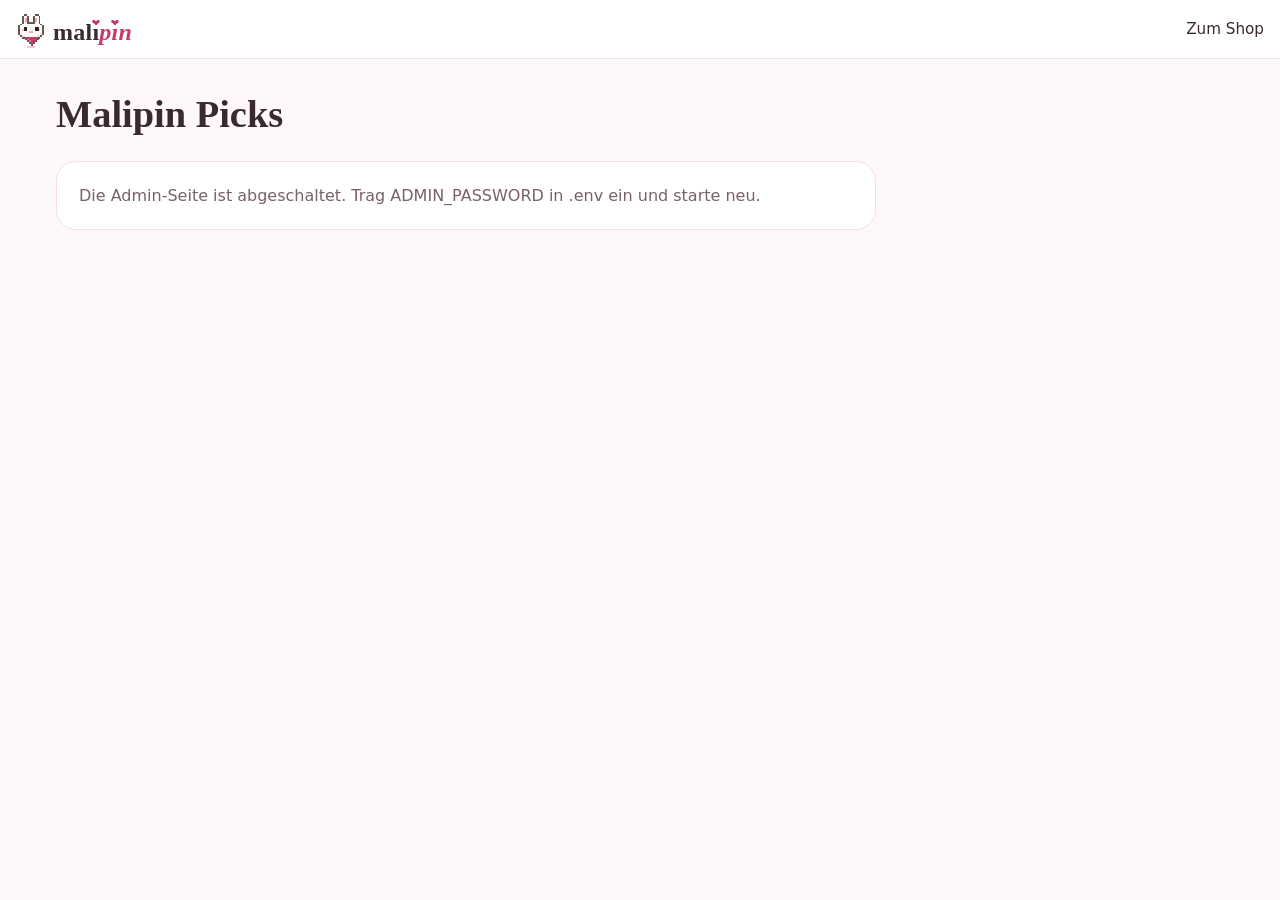
==== frontend/admin.html @ 13fae877 "Malipin Picks: Admin-Seite fuer gepruefte Teile, Abzeichen, Vorrang und Filter im Shop - backend/pic" ====
<!DOCTYPE html>
<html lang="de">
<head>
  <meta charset="UTF-8">
  <meta name="viewport" content="width=device-width, initial-scale=1">
  <link rel="icon" href="/img/favicon.svg" type="image/svg+xml">
  <title>Admin – Malipin Picks</title>
  <meta name="robots" content="noindex, nofollow">
  <link rel="stylesheet" href="style.css">
  <link rel="stylesheet" href="bunny.css">
</head>
<body>
  <header class="site-header">
    <!-- logo --><a href="/" class="logo" aria-label="Malipin – Startseite"><svg class="logo-pin" viewBox="0 0 16 18" shape-rendering="crispEdges" aria-hidden="true"><g class="logo-ears"><rect x="4" y="0" width="2" height="1" fill="#6b5656"/><rect x="10" y="0" width="2" height="1" fill="#6b5656"/><rect x="3" y="1" width="1" height="1" fill="#6b5656"/><rect x="4" y="1" width="2" height="1" fill="#fffaf6"/><rect x="6" y="1" width="1" height="1" fill="#6b5656"/><rect x="9" y="1" width="1" height="1" fill="#6b5656"/><rect x="10" y="1" width="2" height="1" fill="#fffaf6"/><rect x="12" y="1" width="1" height="1" fill="#6b5656"/><rect x="3" y="2" width="1" height="1" fill="#6b5656"/><rect x="4" y="2" width="1" height="1" fill="#fffaf6"/><rect x="5" y="2" width="1" height="1" fill="#f6a5b9"/><rect x="6" y="2" width="1" height="1" fill="#6b5656"/><rect x="9" y="2" width="1" height="1" fill="#6b5656"/><rect x="10" y="2" width="1" height="1" fill="#f6a5b9"/><rect x="11" y="2" width="1" height="1" fill="#fffaf6"/><rect x="12" y="2" width="1" height="1" fill="#6b5656"/><rect x="3" y="3" width="1" height="1" fill="#6b5656"/><rect x="4" y="3" width="1" height="1" fill="#fffaf6"/><rect x="5" y="3" width="1" height="1" fill="#f6a5b9"/><rect x="6" y="3" width="1" height="1" fill="#6b5656"/><rect x="9" y="3" width="1" height="1" fill="#6b5656"/><rect x="10" y="3" width="1" height="1" fill="#f6a5b9"/><rect x="11" y="3" width="1" height="1" fill="#fffaf6"/><rect x="12" y="3" width="1" height="1" fill="#6b5656"/><rect x="3" y="4" width="1" height="1" fill="#6b5656"/><rect x="4" y="4" width="2" height="1" fill="#fffaf6"/><rect x="6" y="4" width="4" height="1" fill="#6b5656"/><rect x="10" y="4" width="2" height="1" fill="#fffaf6"/><rect x="12" y="4" width="1" height="1" fill="#6b5656"/></g><g><rect x="2" y="5" width="1" height="1" fill="#6b5656"/><rect x="3" y="5" width="10" height="1" fill="#fffaf6"/><rect x="13" y="5" width="1" height="1" fill="#6b5656"/><rect x="1" y="6" width="1" height="1" fill="#6b5656"/><rect x="2" y="6" width="12" height="1" fill="#fffaf6"/><rect x="14" y="6" width="1" height="1" fill="#6b5656"/><rect x="1" y="7" width="1" height="1" fill="#6b5656"/><rect x="2" y="7" width="2" height="1" fill="#fffaf6"/><rect x="6" y="7" width="4" height="1" fill="#fffaf6"/><rect x="12" y="7" width="2" height="1" fill="#fffaf6"/><rect x="14" y="7" width="1" height="1" fill="#6b5656"/><rect x="1" y="8" width="1" height="1" fill="#6b5656"/><rect x="2" y="8" width="1" height="1" fill="#fffaf6"/><rect x="3" y="8" width="1" height="1" fill="#ffc7d1"/><rect x="6" y="8" width="4" height="1" fill="#fffaf6"/><rect x="12" y="8" width="1" height="1" fill="#ffc7d1"/><rect x="13" y="8" width="1" height="1" fill="#fffaf6"/><rect x="14" y="8" width="1" height="1" fill="#6b5656"/><rect x="1" y="9" width="1" height="1" fill="#6b5656"/><rect x="2" y="9" width="5" height="1" fill="#fffaf6"/><rect x="7" y="9" width="2" height="1" fill="#f6a5b9"/><rect x="9" y="9" width="5" height="1" fill="#fffaf6"/><rect x="14" y="9" width="1" height="1" fill="#6b5656"/><rect x="1" y="10" width="1" height="1" fill="#6b5656"/><rect x="2" y="10" width="1" height="1" fill="#f1e1da"/><rect x="3" y="10" width="10" height="1" fill="#fffaf6"/><rect x="13" y="10" width="1" height="1" fill="#f1e1da"/><rect x="14" y="10" width="1" height="1" fill="#6b5656"/><rect x="2" y="11" width="1" height="1" fill="#6b5656"/><rect x="3" y="11" width="2" height="1" fill="#f1e1da"/><rect x="5" y="11" width="6" height="1" fill="#fffaf6"/><rect x="11" y="11" width="2" height="1" fill="#f1e1da"/><rect x="13" y="11" width="1" height="1" fill="#6b5656"/><rect x="3" y="12" width="2" height="1" fill="#6b5656"/><rect x="5" y="12" width="6" height="1" fill="#c93a69"/><rect x="11" y="12" width="2" height="1" fill="#6b5656"/><rect x="5" y="13" width="1" height="1" fill="#6b5656"/><rect x="6" y="13" width="1" height="1" fill="#e8789a"/><rect x="7" y="13" width="4" height="1" fill="#c93a69"/><rect x="11" y="13" width="1" height="1" fill="#6b5656"/><rect x="6" y="14" width="1" height="1" fill="#6b5656"/><rect x="7" y="14" width="1" height="1" fill="#e8789a"/><rect x="8" y="14" width="2" height="1" fill="#c93a69"/><rect x="10" y="14" width="1" height="1" fill="#6b5656"/><rect x="7" y="15" width="1" height="1" fill="#6b5656"/><rect x="8" y="15" width="1" height="1" fill="#c93a69"/><rect x="9" y="15" width="1" height="1" fill="#6b5656"/><rect x="8" y="16" width="1" height="1" fill="#6b5656"/><rect x="6" y="17" width="4" height="1" fill="#f3c6d3"/></g><g class="logo-eyes"><rect x="4" y="7" width="2" height="1" fill="#2d2326"/><rect x="10" y="7" width="2" height="1" fill="#2d2326"/><rect x="4" y="8" width="2" height="1" fill="#2d2326"/><rect x="10" y="8" width="2" height="1" fill="#2d2326"/></g></svg><span class="logo-word"><span class="logo-mali">mal<span class="logo-i">ı<svg class="logo-heart" viewBox="0 0 5 4" shape-rendering="crispEdges" aria-hidden="true"><rect x="0" y="0" width="2" height="1"/><rect x="3" y="0" width="2" height="1"/><rect x="0" y="1" width="5" height="1"/><rect x="1" y="2" width="3" height="1"/><rect x="2" y="3" width="1" height="1"/></svg></span></span><span class="logo-pinword">p<span class="logo-i">ı<svg class="logo-heart" viewBox="0 0 5 4" shape-rendering="crispEdges" aria-hidden="true"><rect x="0" y="0" width="2" height="1"/><rect x="3" y="0" width="2" height="1"/><rect x="0" y="1" width="5" height="1"/><rect x="1" y="2" width="3" height="1"/><rect x="2" y="3" width="1" height="1"/></svg></span>n</span></span></a><!-- /logo -->
    <nav class="header-nav">
      <a href="/shop.html" class="header-link">Zum Shop</a>
      <button id="admin-logout" class="button secondary small" hidden>Abmelden</button>
    </nav>
  </header>

  <main class="admin">
    <h1 class="page-title">Malipin Picks</h1>

    <!-- Anmelden -->
    <form id="login-form" class="admin-card" hidden>
      <label for="password">Admin-Passwort</label>
      <input id="password" type="password" autocomplete="current-password" required>
      <button class="button" type="submit">Anmelden</button>
      <p id="login-message" class="admin-message" aria-live="polite"></p>
    </form>

    <div id="admin-panel" hidden>
      <!-- Eintragen / Bearbeiten -->
      <form id="pick-form" class="admin-card">
        <h2 id="form-title">Neuen Pick eintragen</h2>
        <div class="admin-grid">
          <label>Name des Teils<input name="name" required maxlength="120" placeholder="z.B. Leinenhemd Oversized Beige"></label>
          <label>Verkäufer / Shop<input name="seller" required maxlength="80" placeholder="z.B. LinenStudio"></label>
          <label>Preis in €<input name="price" type="number" step="0.01" min="0" required></label>
          <label>Welt
            <select name="department">
              <option value="mode">Mode</option>
              <option value="wohnen">Wohnen &amp; Deko</option>
            </select>
          </label>
          <label>Kategorie<select name="category" required></select></label>
          <label>Link zum Angebot<input name="url" type="url" required placeholder="https://…"></label>
          <label class="wide">Foto-Link<input name="image_url" type="url" required placeholder="https://… (.jpg / .png)"></label>
          <label class="wide">Notiz: warum geprüft / was besonders ist
            <textarea name="note" maxlength="400" rows="3" placeholder="z.B. Echte Fotos, Versand in 5 Tagen in die EU, weiches Leinen."></textarea>
          </label>
          <label class="check"><input name="sponsored" type="checkbox"> Partnerlink (wir verdienen daran → „Werbung“)</label>
        </div>
        <img id="image-preview" class="admin-preview" alt="Vorschau" hidden>

        <fieldset class="admin-checklist">
          <legend>Geprüft? (alles abhaken)</legend>
          <label><input type="checkbox" required> Keine Logos oder Markennamen (keine Fakes)</label>
          <label><input type="checkbox" required> Gute Bewertungen des Verkäufers</label>
          <label><input type="checkbox" required> Versand in die EU</label>
          <label><input type="checkbox" required> Echte Fotos (nicht nur Werbebilder)</label>
          <label><input type="checkbox" required> Rückgabe möglich</label>
        </fieldset>

        <div class="admin-actions">
          <button class="button" type="submit" id="save-button">Pick speichern</button>
          <button class="button secondary" type="button" id="cancel-edit" hidden>Abbrechen</button>
        </div>
        <p id="form-message" class="admin-message" aria-live="polite"></p>
      </form>

      <h2>Alle Picks <span id="pick-count" class="muted"></span></h2>
      <div id="pick-list" class="product-grid"></div>
    </div>
  </main>

  <script src="admin.js"></script>
</body>
</html>
---- frontend/style.css ----
/* Gemeinsames Design für Shop (index.html) und Konto (konto.html).
   Alle Farben stehen hier als Variablen – so lässt sich der Look an EINER Stelle ändern. */

:root {
  /* Schrift für Überschriften und Logo. Cochin ist auf Mac/iPhone installiert;
     auf Windows/Android springen die Ersatzschriften dahinter ein. */
  --serif: "Cochin", "Iowan Old Style", "Palatino Linotype", Palatino, Georgia, serif;
  /* Weiß & Rosa – passend zu Mali 🐰 */
  --bg: #fff8fa;          /* Weiß mit einem Hauch Rosa */
  --surface: #ffffff;     /* Kacheln, Kästen */
  --text: #3a2a30;        /* warmes Pflaumenbraun statt Schwarz (wie Malis Umriss) */
  --muted: #7a606a;
  --border: #f5dfe6;
  --accent: #c93a69;      /* Himbeer-Rosa für Buttons und Akzente */
  --accent-text: #ffffff;
  --chip-bg: #fde9ef;
  --pinterest: #e60023;
  --radius: 12px;
}

* {
  box-sizing: border-box;
}

/* "hidden" muss immer gewinnen – sonst überschreibt z.B. .button { display: inline-block } es */
[hidden] {
  display: none !important;
}

body {
  margin: 0;
  font-family: system-ui, -apple-system, "Segoe UI", sans-serif;
  background: var(--bg);
  color: var(--text);
  line-height: 1.45;
}

a {
  color: inherit;
}

/* --- Kopfzeile ------------------------------------------------------------- */

.site-header {
  position: sticky;
  top: 0;
  z-index: 10;
  display: flex;
  align-items: center;
  justify-content: space-between;
  gap: 10px;              /* Logo und Navigation berühren sich nie */
  padding: 14px 16px;
  background: var(--surface);
  border-bottom: 1px solid var(--border);
}

/* Überschriften und Logo in der Serifenschrift (siehe --serif oben) */
h1,
h2,
.logo,
.detail-name {
  font-family: var(--serif);
}

/* --- Logo: Mali als Pinnadel + "malipin" (erzeugt von scripts/make_logo.py) --- */
.logo {
  display: inline-flex;
  align-items: flex-end;
  gap: 7px;
  font-size: 1.5rem;
  font-weight: 700;
  line-height: 1;
  letter-spacing: 0.01em;
  text-decoration: none;
  color: var(--text);
}

.logo-pin {
  width: 30px;
  height: 34px;
  flex: none;
  overflow: visible;
  margin-bottom: -4px;   /* Nadelspitze "steckt" etwas unter der Grundlinie */
}

.logo-word {
  display: inline-flex;
  white-space: nowrap;
}

.logo {
  flex: none;            /* Logo wird nie zusammengedrückt */
}

.header-nav .button {
  white-space: nowrap;
}

/* Kleine Handys: Logo etwas kleiner, damit Navigation und Button Platz haben */
@media (max-width: 380px) {
  .logo {
    font-size: 1.25rem;
    gap: 5px;
  }

  .logo-pin {
    width: 24px;
    height: 27px;
  }
}

.logo-pinword {
  color: var(--accent);
  font-style: italic;
}

/* Punktloses ı mit Pixel-Herz als i-Punkt */
.logo-i {
  position: relative;
  display: inline-block;
}

.logo-heart {
  position: absolute;
  left: 50%;
  top: -0.02em;
  width: 0.3em;
  height: 0.24em;
  transform: translateX(-50%);
  fill: var(--accent);
}

/* Mali blinzelt ab und zu ... */
.logo-eyes {
  transform-box: fill-box;
  transform-origin: center;
  animation: logo-blink 5s infinite;
}

@keyframes logo-blink {
  0%, 94%, 100% { transform: scaleY(1); }
  96% { transform: scaleY(0.15); }
}

/* ... und wackelt mit den Ohren, wenn man drauf zeigt */
.logo-ears {
  transform-box: fill-box;
  transform-origin: 50% 100%;
}

.logo:hover .logo-ears,
.logo:focus-visible .logo-ears {
  animation: logo-ears 0.5s ease-in-out 2;
}

.logo:hover .logo-pin,
.logo:focus-visible .logo-pin {
  animation: logo-bounce 0.5s ease-in-out;
}

@keyframes logo-ears {
  0%, 100% { transform: none; }
  30% { transform: rotate(-6deg) translateY(-1px); }
  70% { transform: rotate(6deg) translateY(-1px); }
}

@keyframes logo-bounce {
  0%, 100% { transform: none; }
  40% { transform: translateY(-4px); }
}

@media (prefers-reduced-motion: reduce) {
  .logo-eyes,
  .logo:hover .logo-ears,
  .logo:hover .logo-pin {
    animation: none;
  }
}

.header-nav {
  display: flex;
  align-items: center;
  gap: 18px;
}

.header-link {
  font-size: 0.95rem;
  text-decoration: none;
}

.header-link:hover {
  text-decoration: underline;
}

/* --- Allgemeine Bausteine ----------------------------------------------------- */

main {
  max-width: 1200px;
  margin: 0 auto;
  padding: 20px 16px 40px;
}

.narrow {
  max-width: 640px;
}

.button {
  display: inline-block;
  padding: 10px 18px;
  border: none;
  border-radius: 999px;
  background: var(--accent);
  color: var(--accent-text);
  font-size: 0.95rem;
  font-weight: 600;
  text-decoration: none;
  cursor: pointer;
}

.button.secondary {
  background: var(--chip-bg);
  color: var(--text);
}

.button.pinterest {
  background: var(--pinterest);
}

/* "Mit Pinterest verbinden" – überall gleich: Link-Icon + Text */
.button.connect {
  display: inline-flex;
  align-items: center;
  justify-content: center;
  gap: 9px;
}

.button.connect .icon {
  width: 18px;
  height: 18px;
  transition: transform 0.2s;
}

.button.connect:hover .icon {
  transform: rotate(-12deg);   /* kleine Bewegung beim Drüberfahren */
}

.muted {
  color: var(--muted);
  font-size: 0.9rem;
}

/* --- Stilprofil-Banner -------------------------------------------------------------- */

.profile-banner {
  padding: 18px;
  margin-bottom: 18px;
  background: var(--surface);
  border: 1px solid var(--border);
  border-radius: var(--radius);
}

.profile-banner h1 {
  margin: 0 0 8px;
  font-size: 1.4rem;
}

.profile-banner p {
  margin: 0;
}

.tag-list {
  display: flex;
  flex-wrap: wrap;
  gap: 6px;
  margin-top: 10px;
}

.tag {
  padding: 4px 10px;
  border-radius: 999px;
  background: var(--chip-bg);
  font-size: 0.85rem;
}

/* Kategorien ("Du pinnst oft") – gleiche Form, nur umrandet */
.tag.outline {
  background: none;
  border: 1px solid var(--border);
}

.banner-sub {
  margin-top: 12px !important;
}

.banner-button {
  margin-top: 14px;
}

/* --- Icons (SVG im HTML, Farbe = Textfarbe) ------------------------------------------- */

.icon {
  width: 20px;
  height: 20px;
  flex-shrink: 0;
  fill: none;
  stroke: currentColor;
  stroke-width: 1.6;
  stroke-linecap: round;
  stroke-linejoin: round;
}

/* --- Umschalter Mode | Wohnen ------------------------------------------------------------ */

.department-switch {
  display: inline-flex;
  gap: 4px;
  padding: 4px;
  margin-bottom: 18px;
  background: var(--chip-bg);
  border-radius: 999px;
}

.dept {
  display: inline-flex;
  align-items: center;
  gap: 8px;
  padding: 9px 18px;
  border: none;
  border-radius: 999px;
  background: none;
  color: var(--muted);
  font-size: 0.95rem;
  font-weight: 600;
  cursor: pointer;
}

.dept.active {
  background: var(--surface);
  color: var(--text);
  box-shadow: 0 1px 4px rgba(58, 42, 48, 0.12);
}

/* --- Tabs ----------------------------------------------------------------------------- */

.tabs {
  display: flex;
  gap: 4px;
  margin-bottom: 16px;
  border-bottom: 1px solid var(--border);
}

.tab {
  padding: 10px 14px;
  border: none;
  border-bottom: 2px solid transparent;
  margin-bottom: -1px;   /* Unterstrich liegt genau auf der grauen Linie */
  background: none;
  color: var(--muted);
  font-size: 1rem;
  font-weight: 600;
  cursor: pointer;
}

.tab.active {
  border-bottom-color: var(--accent);
  color: var(--text);
}

/* --- Filter --------------------------------------------------------------------------- */

.filters {
  display: flex;
  flex-wrap: wrap;
  align-items: flex-end;
  gap: 14px 24px;
  margin-bottom: 10px;
}

.filter-label {
  display: block;
  margin-bottom: 6px;
  font-size: 0.8rem;
  font-weight: 600;
  text-transform: uppercase;
  letter-spacing: 0.06em;
  color: var(--muted);
}

.chips {
  display: flex;
  flex-wrap: wrap;
  gap: 6px;
}

.chip {
  padding: 7px 14px;
  border: 1px solid var(--border);
  border-radius: 999px;
  background: var(--surface);
  color: var(--text);
  font-size: 0.9rem;
  cursor: pointer;
}

.chip.active {
  background: var(--accent);
  border-color: var(--accent);
  color: var(--accent-text);
}

select {
  padding: 8px 10px;
  border: 1px solid var(--border);
  border-radius: 8px;
  background: var(--surface);
  color: var(--text);
  font-size: 0.95rem;
}

/* --- Produktraster ---------------------------------------------------------------------- */

/* auto-fill + minmax: so viele Spalten wie passen, jede mind. 220px breit */
.product-grid {
  display: grid;
  grid-template-columns: repeat(auto-fill, minmax(220px, 1fr));
  gap: 18px;
}

.card {
  display: flex;
  flex-direction: column;
  overflow: hidden;
  background: var(--surface);
  border: 1px solid var(--border);
  border-radius: var(--radius);
}

.card-image {
  aspect-ratio: 4 / 5;
  background: var(--chip-bg);
}

.card-image img {
  display: block;
  width: 100%;
  height: 100%;
  object-fit: cover;
}

/* Ersatz, falls das Bild nicht lädt: Produktname auf farbiger Fläche */
.card-image.fallback {
  display: flex;
  align-items: center;
  justify-content: center;
  padding: 12px;
  text-align: center;
  color: var(--muted);
  font-size: 0.9rem;
}

.card-body {
  display: flex;
  flex: 1;
  flex-direction: column;
  gap: 4px;
  padding: 12px 14px 14px;
}

.card-shop {
  margin: 0;
  font-size: 0.75rem;
  font-weight: 600;
  text-transform: uppercase;
  letter-spacing: 0.06em;
  color: var(--muted);
}

.card-name {
  margin: 0;
  font-size: 1rem;
  font-weight: 600;
}

.card-price {
  margin: 2px 0 0;
  font-size: 1.1rem;
  font-weight: 700;
}

.card-reason {
  flex: 1;              /* schiebt den Button immer an den unteren Rand */
  margin: 4px 0 10px;
  font-size: 0.85rem;
  color: var(--muted);
  /* Lange Pin-Beschreibungen nach 3 Zeilen mit "…" abschneiden */
  display: -webkit-box;
  -webkit-box-orient: vertical;
  -webkit-line-clamp: 3;
  line-clamp: 3;
  overflow: hidden;
}

.card-actions {
  display: flex;
  align-items: center;
  gap: 10px;
}

/* Kennzeichnung "Werbung" – bewusst gut sichtbar */
.ad-label {
  padding: 2px 8px;
  border: 1px solid var(--muted);
  border-radius: 4px;
  font-size: 0.75rem;
  font-weight: 600;
  color: var(--muted);
}

/* Herkunft "Link aus deinem Pin" – bewusst anders als "Werbung" */
.source-label {
  font-size: 0.75rem;
  color: var(--muted);
}

.empty {
  padding: 40px 0;
  text-align: center;
}

/* Klickbare Teile einer Produktkachel (Bild + Name führen zur Detailseite) */
.card-link {
  color: inherit;
  text-decoration: none;
}

.card-link:hover .card-name {
  text-decoration: underline;
}

/* --- Detailseite (produkt.html) -------------------------------------------------------- */

.back-link {
  display: inline-block;
  margin-bottom: 16px;
  color: var(--muted);
  text-decoration: none;
}

.back-link:hover {
  color: var(--text);
}

.detail {
  display: grid;
  grid-template-columns: minmax(0, 1fr) minmax(0, 1fr);
  gap: 36px;
  padding: 20px;
  background: var(--surface);
  border: 1px solid var(--border);
  border-radius: 18px;
}

.detail-image {
  overflow: hidden;
  aspect-ratio: 4 / 5;
  border-radius: 12px;
  background: var(--chip-bg);
}

.detail-image img {
  display: block;
  width: 100%;
  height: 100%;
  object-fit: cover;
}

.detail-image.fallback,
.pin-card-image.fallback {
  display: flex;
  align-items: center;
  justify-content: center;
  padding: 12px;
  text-align: center;
  color: var(--muted);
}

.detail-info {
  display: flex;
  flex-direction: column;
  justify-content: center;
  gap: 10px;
}

.detail-name {
  margin: 0;
  font-size: clamp(1.6rem, 3vw, 2.2rem);
}

.detail-price {
  margin: 0;
  font-size: 1.6rem;
  font-weight: 700;
}

.detail-reason {
  margin: 0;
  color: var(--muted);
}

.detail-info .card-actions {
  margin-top: 12px;
}

/* "Mehr wie das": Spalten wie bei Pinterest (CSS columns = Masonry ohne JavaScript) */
.more-like h2 {
  margin: 40px 0 16px;
}

.masonry {
  columns: 4 200px;   /* so viele Spalten wie passen, jede mind. 200px */
  column-gap: 14px;
}

.pin-card {
  display: block;
  margin-bottom: 14px;
  break-inside: avoid;  /* Kachel nie auf zwei Spalten aufteilen */
  color: inherit;
  text-decoration: none;
}

.pin-card-image {
  overflow: hidden;
  border-radius: 14px;
  background: var(--chip-bg);
  transition: filter 0.2s;
}

.pin-card:hover .pin-card-image {
  filter: brightness(0.92);
}

.pin-card-image img {
  display: block;
  width: 100%;
  height: 100%;
  object-fit: cover;
}

.pin-card-body {
  padding: 8px 4px 0;
}

.pin-card-body p {
  margin: 0;
}

.pin-card-name {
  font-weight: 600;
}

.pin-card-price {
  font-weight: 700;
}

.pin-card-shared {
  font-size: 0.8rem;
  color: var(--muted);
}

@media (max-width: 720px) {
  .detail {
    grid-template-columns: 1fr;
    gap: 18px;
    padding: 14px;
  }

  .masonry {
    columns: 2;
    column-gap: 10px;
  }
}

/* --- Footer -------------------------------------------------------------------------- */

.site-footer {
  max-width: 1200px;
  margin: 0 auto;
  padding: 20px 16px 40px;
  border-top: 1px solid var(--border);
  font-size: 0.85rem;
  color: var(--muted);
}

/* --- Konto-Seite: Board-Liste und Pin-Vorschau ---------------------------------------------- */

section + section {
  margin-top: 28px;
}

#board-list {
  list-style: none;
  padding: 0;
}

#board-list li {
  display: flex;
  align-items: center;
  gap: 12px;
  padding: 8px;
  margin-bottom: 8px;
  background: var(--surface);
  border: 1px solid var(--border);
  border-radius: 8px;
}

#board-list img {
  width: 48px;
  height: 48px;
  object-fit: cover;
  border-radius: 4px;
}

#board-list label {
  flex: 1;
  cursor: pointer;
}

#pin-grid {
  display: grid;
  grid-template-columns: repeat(auto-fill, minmax(90px, 1fr));
  gap: 6px;
}

#pin-grid img {
  width: 100%;
  aspect-ratio: 1;
  object-fit: cover;
  border-radius: 4px;
}

/* --- Handy ------------------------------------------------------------------------------ */

@media (max-width: 520px) {
  /* Auf dem Handy immer 2 Spalten, etwas kompakter */
  .product-grid {
    grid-template-columns: repeat(2, 1fr);
    gap: 10px;
  }

  .card-body {
    padding: 10px;
  }

  .card-actions {
    flex-wrap: wrap;
    gap: 6px;
  }

  .card-actions .button {
    width: 100%;
    padding: 9px 10px;
    text-align: center;
  }

  .card-reason {
    font-size: 0.8rem;
  }
}

/* --- 👍 / 👎 Buttons (feedback.js) -------------------------------------------------------- */

.card,
.detail-image,
.pin-card-wrap {
  position: relative;
}

.pin-card-wrap {
  margin-bottom: 14px;
  break-inside: avoid;   /* Masonry: Kachel nicht auf zwei Spalten aufteilen */
}

.pin-card-wrap .pin-card {
  margin-bottom: 0;
}

.vote-buttons {
  position: absolute;
  top: 10px;
  right: 10px;
  z-index: 2;
  display: flex;
  gap: 6px;
  opacity: 0;            /* am Computer erst beim Drüberfahren sichtbar ... */
  transition: opacity 0.2s;
}

.card:hover .vote-buttons,
.pin-card-wrap:hover .vote-buttons,
.detail-image .vote-buttons,
.vote-buttons:focus-within,
.vote-buttons:has(.active) {
  opacity: 1;
}

@media (hover: none) {
  .vote-buttons {
    opacity: 1;          /* ... auf dem Handy (kein Drüberfahren) immer sichtbar */
  }
}

.vote-button {
  display: inline-flex;
  align-items: center;
  justify-content: center;
  width: 36px;
  height: 36px;
  padding: 0;
  border: none;
  border-radius: 50%;
  background: rgba(255, 255, 255, 0.92);
  color: var(--text);
  box-shadow: 0 2px 8px rgba(58, 42, 48, 0.18);
  cursor: pointer;
}

.vote-button .icon {
  width: 17px;
  height: 17px;
}

.vote-button:hover {
  background: #fff;
}

.vote-button.active {
  background: var(--accent);
  color: var(--accent-text);
}

/* Platzhalter nach 👎 */
.dismissed {
  display: flex;
  flex-direction: column;
  align-items: center;
  justify-content: center;
  gap: 10px;
  min-height: 180px;
  margin-bottom: 14px;
  padding: 16px;
  border: 1px dashed var(--border);
  border-radius: var(--radius);
  text-align: center;
  font-size: 0.9rem;
  color: var(--muted);
}

.dismissed p {
  margin: 0;
}

.button.small {
  padding: 7px 14px;
  font-size: 0.85rem;
}

/* "Ähnlich wie etwas, das dir gefallen hat" */
.card-hint {
  margin: 2px 0 0;
  font-size: 0.8rem;
  font-weight: 600;
  color: var(--accent);
}

/* --- Merkliste -------------------------------------------------------------------------- */

/* Gemerkt = gefülltes Herz */
.vote-button.like.active .icon {
  fill: currentColor;
}

/* Link in der Kopfzeile mit kleinem Zähler-Bläschen */
.nav-saved {
  display: inline-flex;
  align-items: center;
  gap: 4px;
  white-space: nowrap;
}

.saved-count:not(:empty) {
  min-width: 20px;
  padding: 1px 6px;
  border-radius: 999px;
  background: var(--accent);
  color: var(--accent-text);
  font-size: 0.75rem;
  font-weight: 700;
  text-align: center;
}

.page-title {
  margin: 8px 0 18px;
  font-size: clamp(1.8rem, 4vw, 2.4rem);
}

.merkliste-bar {
  display: flex;
  flex-wrap: wrap;
  align-items: center;
  justify-content: space-between;
  gap: 12px;
  margin-bottom: 18px;
}

.saved-summary {
  margin: 0;
  font-weight: 700;
}

.saved-empty {
  grid-column: 1 / -1;   /* über alle Spalten */
  display: flex;
  flex-direction: column;
  align-items: center;
  gap: 14px;
  color: var(--muted);
}

@media (max-width: 640px) {
  .nav-label {
    display: none;   /* auf dem Handy nur ♡ + Zahl */
  }
}

/* --- Vorstellungsseite malipin.com (scripts/build_site.py) --- */
.button.soon {
  cursor: default;
  background: #fbe3ea;
  color: #a52a57;        /* dunkleres Rosa: gut lesbar auf hellem Rosa */
  box-shadow: none;
}

.button.soon .icon {
  display: none;
}

/* Datenschutz & Impressum */
.legal {
  max-width: 760px;
  margin: 0 auto;
  padding: 32px 16px 64px;
  line-height: 1.65;
  overflow-wrap: anywhere;
}

.legal h1 {
  font-family: var(--serif);
  font-size: 2rem;
}

.legal h2,
.legal h3 {
  font-family: var(--serif);
  margin-top: 1.8em;
}

/* --- Foto-Suche (foto.html) --- */
.photo-page {
  max-width: 1100px;
}

.photo-lead {
  max-width: 640px;
  color: var(--muted);
  line-height: 1.6;
}

.photo-drop {
  display: flex;
  flex-direction: column;
  align-items: center;
  gap: 6px;
  max-width: 640px;
  margin-top: 18px;
  padding: 36px 20px;
  border: 2px dashed #f0b8ca;
  border-radius: 24px;
  background: #fff;
  text-align: center;
  cursor: pointer;
  transition: border-color 0.2s, background 0.2s;
}

.photo-drop:hover,
.photo-drop.over,
.photo-drop:focus-within {
  border-color: var(--accent);
  background: #fff4f7;
}

.photo-drop-icon {
  font-size: 2.4rem;
}

.photo-drop-hint {
  color: var(--muted);
  font-size: 0.9rem;
}

.photo-privacy {
  color: var(--muted);
  font-size: 0.88rem;
}

.photo-top {
  display: flex;
  align-items: flex-end;
  gap: 18px;
  flex-wrap: wrap;
  margin-top: 8px;
}

.photo-preview {
  width: 160px;
  max-height: 220px;
  object-fit: cover;
  border-radius: 18px;
  box-shadow: 0 10px 30px rgba(58, 42, 48, 0.15);
}

.photo-mali {
  display: flex;
  align-items: flex-end;
  gap: 10px;
  flex: 1;
  min-width: 240px;
}

.photo-sprite {
  width: 72px;
  height: 72px;
  flex: none;
  image-rendering: pixelated;
}

.photo-bubble {
  position: relative;
  flex: 1;
  max-width: 420px;
  margin: 0 0 16px;
  padding: 12px 14px;
  border: 1px solid #f3dbe3;
  border-radius: 16px;
  background: #fff4f7;
  line-height: 1.45;
}

.photo-bubble::before {
  content: "";
  position: absolute;
  left: -8px;
  bottom: 14px;
  width: 14px;
  height: 14px;
  background: #fff4f7;
  border-left: 1px solid #f3dbe3;
  border-bottom: 1px solid #f3dbe3;
  transform: rotate(45deg);
}

.photo-found {
  display: flex;
  flex-wrap: wrap;
  align-items: center;
  gap: 6px;
  margin-top: 16px;
}

.photo-found p {
  margin: 0 4px 0 0;
  font-weight: 600;
}

.photo-actions {
  margin: 16px 0 8px;
}

/* Hinweis im Shop: "Ein Teil gesehen? Foto hochladen" */
.photo-teaser {
  display: flex;
  align-items: center;
  gap: 12px;
  margin: 0 0 18px;
  padding: 12px 16px;
  border-radius: 16px;
  background: #fff;
  border: 1px solid #f3dbe3;
  color: var(--text);
  text-decoration: none;
}

.photo-teaser:hover {
  border-color: var(--accent);
}

.photo-teaser strong {
  color: var(--accent);
}

/* Handys: Navigation enger, "Mein Pinterest" -> "Pinterest", nie umbrechen */
@media (max-width: 440px) {
  .header-nav {
    gap: 12px;
  }

  .header-link {
    white-space: nowrap;
  }

  .nav-prefix {
    display: none;
  }
}

/* Sehr kleine Handys (≤ 350 px): Schrift, Logo und Abstände noch etwas kleiner */
@media (max-width: 350px) {
  .header-nav {
    gap: 9px;
  }

  .header-link {
    font-size: 0.88rem;
  }

  .logo {
    font-size: 1.12rem;
    gap: 4px;
  }

  .logo-pin {
    width: 21px;
    height: 24px;
  }
}

/* Linien-Icons (statt Emojis) – gleicher Stil wie die Icons der Startseite */
.line-icon {
  width: 1.15em;
  height: 1.15em;
  fill: none;
  stroke: currentColor;
  stroke-width: 1.8;
  stroke-linecap: round;
  stroke-linejoin: round;
  flex: none;
}

.nav-fit {
  display: inline-flex;
  align-items: center;
  gap: 6px;
}

.nav-fit .line-icon {
  width: 20px;
  height: 20px;
}

.photo-drop-icon {
  color: var(--accent);
}

.photo-drop-icon .line-icon {
  width: 44px;
  height: 44px;
  stroke-width: 1.5;
}

.photo-privacy {
  display: flex;
  align-items: center;
  gap: 6px;
}

.photo-teaser .line-icon {
  width: 24px;
  height: 24px;
  color: var(--accent);
}

/* Konto: "Alle meine Daten löschen" */
.privacy-section {
  margin-top: 40px;
  padding-top: 24px;
  border-top: 1px solid var(--border);
}

/* --- Malipin Picks --- */
.card {
  position: relative;
}

.pick-badge {
  position: absolute;
  top: 10px;
  left: 10px;
  z-index: 2;
  padding: 4px 10px;
  border-radius: 999px;
  background: var(--accent);
  color: #fff;
  font-size: 0.75rem;
  font-weight: 700;
  letter-spacing: 0.02em;
  box-shadow: 0 4px 12px rgba(201, 58, 105, 0.3);
}

.card.is-pick {
  border-color: #f0b8ca;
}

.pick-chip.active {
  background: var(--accent);
  border-color: var(--accent);
  color: #fff;
}

.pick-note {
  margin: 14px 0;
  padding: 12px 14px;
  border-radius: 14px;
  background: #fff4f7;
  border: 1px solid #f3dbe3;
}

.pick-note p {
  margin: 6px 0 0;
  color: var(--muted);
}

/* --- Admin-Seite (admin.html) --- */
.admin-card {
  display: grid;
  gap: 12px;
  max-width: 820px;
  margin-bottom: 32px;
  padding: 22px;
  border: 1px solid var(--border);
  border-radius: 20px;
  background: var(--surface);
}

.admin-card h2 {
  margin: 0;
  font-family: var(--serif);
}

.admin-grid {
  display: grid;
  grid-template-columns: repeat(auto-fit, minmax(240px, 1fr));
  gap: 12px 16px;
}

.admin-grid label,
.admin-card > label {
  display: grid;
  gap: 4px;
  font-size: 0.9rem;
  font-weight: 600;
}

.admin-grid .wide {
  grid-column: 1 / -1;
}

.admin-grid .check,
.admin-checklist label {
  display: flex;
  align-items: center;
  gap: 8px;
  font-weight: 400;
}

.admin input:not([type="checkbox"]),
.admin select,
.admin textarea {
  padding: 9px 11px;
  border: 1px solid var(--border);
  border-radius: 10px;
  font: inherit;
  background: #fff;
}

.admin-checklist {
  display: grid;
  gap: 6px;
  padding: 12px 14px;
  border: 1px dashed #f0b8ca;
  border-radius: 14px;
}

.admin-checklist legend {
  font-weight: 700;
  padding: 0 6px;
}

.admin-preview {
  width: 140px;
  border-radius: 14px;
}

.admin-actions {
  display: flex;
  gap: 10px;
}

.admin-message {
  min-height: 1.2em;
  margin: 0;
  color: var(--muted);
}
---- frontend/bunny.css ----
/* Mali, das Pixel-Maskottchen (bunny.js) */

/* Platz am Seitenende: So kann man alles über Mali hinaus hochscrollen und er
   verdeckt am Ende keine Buttons (er sitzt ja fest unten am Bildschirm). */
body {
  padding-bottom: 90px;
}

.mali {
  position: fixed;
  bottom: 14px;
  z-index: 40;
  width: 64px;
  height: 64px;
  cursor: pointer;
  -webkit-tap-highlight-color: transparent;
}

.mali:focus-visible {
  outline: 3px solid #f6a5b9;
  outline-offset: 4px;
  border-radius: 8px;
}

/* Weicher Schatten unter Mali */
.mali::after {
  content: "";
  position: absolute;
  left: 12px;
  right: 12px;
  bottom: -3px;
  height: 6px;
  border-radius: 50%;
  background: rgba(28, 27, 26, 0.15);
}

.mali-body {
  width: 100%;
  height: 100%;
  transform-origin: 50% 100%;
}

/* 16×16 Pixel groß gezogen – "pixelated" verhindert Weichzeichnen */
.mali-sprite {
  width: 100%;
  height: 100%;
  image-rendering: pixelated;
  image-rendering: crisp-edges;
  transition: transform 0.2s;
}

.mali.facing-left .mali-sprite {
  transform: rotate(-6deg);
}

.mali.hopping:not(.facing-left) .mali-sprite {
  transform: rotate(6deg);
}

/* Hoppeln: hoch und runter, beim Landen etwas platt */
.mali.hopping .mali-body {
  animation: mali-hop 0.36s ease-in-out infinite;
}

@keyframes mali-hop {
  0%, 100% { transform: translateY(0) scale(1.08, 0.92); }
  50% { transform: translateY(-14px) scale(0.95, 1.05); }
}

/* Freudensprung */
.mali.jumping .mali-body {
  animation: mali-jump 0.6s ease-out;
}

@keyframes mali-jump {
  0% { transform: translateY(0) scale(1.1, 0.9); }
  40% { transform: translateY(-26px) scale(0.92, 1.1); }
  70% { transform: translateY(0) scale(1.1, 0.9); }
  100% { transform: translateY(0) scale(1, 1); }
}

/* Tanzen */
.mali.dancing .mali-body {
  animation: mali-dance 0.6s ease-in-out infinite;
}

@keyframes mali-dance {
  0%, 100% { transform: rotate(-10deg) translateX(-3px); }
  50% { transform: rotate(10deg) translateX(3px); }
}

/* Herz, z, ♪ – schweben hoch und verschwinden */
.mali-fx {
  position: absolute;
  top: -10px;
  font: 700 18px/1 "Courier New", monospace;
  color: #6b5656;
  pointer-events: none;
  animation: mali-float 1.4s ease-out forwards;
}

.mali-fx canvas {
  width: 21px;
  height: 18px;
  image-rendering: pixelated;
}

@keyframes mali-float {
  0% { transform: translateY(0); opacity: 0; }
  15% { opacity: 1; }
  100% { transform: translateY(-38px); opacity: 0; }
}

/* --- Sprechblase im Pixel-Look ---------------------------------------------------------- */

.mali-bubble {
  position: fixed;
  z-index: 41;
  width: min(300px, calc(100vw - 16px));
  padding: 14px 16px 12px;
  background: #fff;
  color: #2d2326;
  border: 3px solid #2d2326;
  box-shadow: 4px 4px 0 #f6a5b9;   /* harter, versetzter Schatten = Pixel-Look */
  font-size: 0.95rem;
  line-height: 1.4;
}

/* Spitze unten, zeigt auf Mali (Position kommt aus bunny.js: --tail-x) */
.mali-bubble::after {
  content: "";
  position: absolute;
  bottom: -11px;
  left: calc(var(--tail-x, 50%) - 8px);
  width: 14px;
  height: 14px;
  background: #fff;
  border-right: 3px solid #2d2326;
  border-bottom: 3px solid #2d2326;
  transform: rotate(45deg);
}

.mali-bubble p {
  margin: 0 0 8px;
}

.mali-title {
  font: 700 1rem/1.3 "Courier New", monospace;
  color: #c0436b;
  text-transform: uppercase;
  letter-spacing: 0.02em;
}

.mali-terms {
  font-size: 0.8rem;
  color: #7a6a6a;
}

.mali-buttons {
  display: flex;
  flex-wrap: wrap;
  gap: 8px;
  margin-top: 4px;
}

.mali-buttons button,
.mali-return {
  padding: 6px 12px;
  border: 2px solid #2d2326;
  background: #fff;
  color: #2d2326;
  font: 700 0.8rem/1 "Courier New", monospace;
  cursor: pointer;
  box-shadow: 2px 2px 0 #2d2326;
}

.mali-buttons button.primary {
  background: #ffc7d1;
}

.mali-buttons button:active,
.mali-return:active {
  transform: translate(2px, 2px);
  box-shadow: none;
}

.mali-close {
  position: absolute;
  top: 2px;
  right: 6px;
  border: none;
  background: none;
  font-size: 1.2rem;
  line-height: 1;
  color: #7a6a6a;
  cursor: pointer;
}

/* Kleiner Knopf zum Zurückholen */
.mali-return {
  position: fixed;
  left: 12px;
  bottom: 14px;
  z-index: 40;
  font-size: 1rem;
}

/* --- Handy -------------------------------------------------------------------------------- */

@media (max-width: 640px) {
  .mali {
    width: 52px;
    height: 52px;
  }

  /* Startseite: über der "Mit Pinterest verbinden"-Leiste bleiben */
  body.landing .mali,
  body.landing .mali-return {
    bottom: 90px;
  }

  body.landing {
    padding-bottom: 160px;   /* Leiste + Mali */
  }
}

/* --- Begrüßung beim allerersten Besuch (bunny.js: welcome) ------------------------------- */

/* Scrollen sperren, solange die Begrüßung läuft */
html.splash-open {
  overflow: hidden;
}

/* Kleiner Mali wartet unsichtbar, bis der große an seinen Platz geflogen ist */
.mali.waiting {
  opacity: 0;
  pointer-events: none;
}

.mali-splash {
  position: fixed;
  inset: 0;
  z-index: 100;
  display: flex;
  align-items: center;
  justify-content: center;
  cursor: pointer;
}

/* Rosa Hintergrund als eigene Ebene – so kann er ausblenden, während Mali sichtbar bleibt */
.mali-splash::before {
  content: "";
  position: absolute;
  inset: 0;
  background: radial-gradient(circle at 50% 42%, #ffffff 0%, #fde4ec 55%, #f7c8d8 100%);
  transition: opacity 0.7s ease;
}

.splash-stage {
  position: relative;
  max-width: 640px;
  padding: 0 20px;
  text-align: center;
}

/* Großer Pixel-Mali: hüpft von unten herein und wippt dann sanft */
.splash-sprite {
  width: min(42vw, 176px);
  height: min(42vw, 176px);
  image-rendering: pixelated;
  image-rendering: crisp-edges;
  animation:
    splash-in 0.8s cubic-bezier(0.3, 1.4, 0.5, 1) both,
    splash-bob 1.8s ease-in-out 0.8s infinite;
}

@keyframes splash-in {
  0% { transform: translateY(70vh) scale(0.6); }
  60% { transform: translateY(-18px) scale(1.06, 0.94); }
  100% { transform: none; }
}

@keyframes splash-bob {
  0%, 100% { transform: translateY(0); }
  50% { transform: translateY(-8px); }
}

.splash-name {
  margin: 14px 0 6px;
  font: 700 1rem/1 "Courier New", monospace;
  letter-spacing: 0.35em;
  color: var(--accent, #c93a69);
}

.splash-text {
  min-height: 3.9em;          /* Platz für drei Zeilen – nichts springt beim Tippen */
  margin: 0;
  font-family: var(--serif, Georgia, serif);
  font-size: clamp(1.35rem, 3.6vw, 2rem);
  line-height: 1.3;
  color: var(--text, #3a2a30);
}

.splash-heart {
  position: absolute;
  top: 0;
  width: 28px;
  height: 24px;
  image-rendering: pixelated;
  animation: mali-float 1.6s ease-out both;
}

.splash-skip {
  position: absolute;
  left: 0;
  right: 0;
  bottom: 28px;
  margin: 0;
  text-align: center;
  font-size: 0.8rem;
  color: var(--muted, #7a606a);
}

/* Abgang: Hintergrund und Texte blenden aus, Mali fliegt (bunny.js) */
.mali-splash.leaving::before,
.mali-splash.leaving .splash-name,
.mali-splash.leaving .splash-text,
.mali-splash.leaving .splash-skip {
  opacity: 0;
  transition: opacity 0.6s ease;
}

.mali-splash.leaving .splash-sprite {
  animation: none;            /* Wippen stoppen, damit der Flug sauber startet */
}

/* Nur für Screenreader sichtbar */
.visually-hidden {
  position: absolute;
  width: 1px;
  height: 1px;
  overflow: hidden;
  clip: rect(0 0 0 0);
  white-space: nowrap;
}

@media (prefers-reduced-motion: reduce) {
  .splash-sprite {
    animation: none;
  }
}

/* --- Vibe-Karte zum Teilen (vibecard.js) --- */
.vibecard-overlay {
  position: fixed;
  inset: 0;
  z-index: 1000;
  display: flex;
  align-items: center;
  justify-content: center;
  padding: 16px;
  background: rgba(58, 42, 48, 0.55);
  backdrop-filter: blur(4px);
}

.vibecard-box {
  display: flex;
  flex-direction: column;
  align-items: center;
  gap: 14px;
  max-height: 100%;
}

.vibecard-image {
  /* Story-Format 9:16 – passt immer auf den Bildschirm */
  height: min(72vh, calc((100vw - 32px) * 16 / 9));
  aspect-ratio: 9 / 16;
  border-radius: 18px;
  box-shadow: 0 18px 50px rgba(58, 42, 48, 0.35);
}

.vibecard-actions {
  display: flex;
  gap: 10px;
}

/* --- Mali arbeitet: Analyse-Ansicht (analysis.js) --- */
.analysis {
  position: fixed;
  right: 20px;
  bottom: 20px;
  z-index: 900;
  width: min(380px, calc(100vw - 32px));
  padding: 22px 22px 18px;
  border-radius: 24px;
  background: #fff;
  box-shadow: 0 18px 50px rgba(58, 42, 48, 0.22);
  border: 1px solid #f3dbe3;
  animation: analysis-in 0.35s ease-out;
}

@keyframes analysis-in {
  from { opacity: 0; transform: translateY(16px); }
}

.analysis-minimize {
  position: absolute;
  top: 10px;
  right: 12px;
  width: 32px;
  height: 32px;
  border: none;
  border-radius: 50%;
  background: #fbe3ea;
  color: #a52a57;
  font-size: 1.3rem;
  line-height: 1;
  cursor: pointer;
}

.analysis-title {
  margin: 0 36px 14px 0;
  font-family: var(--serif);
  font-size: 1.35rem;
}

.analysis-stage {
  display: flex;
  align-items: flex-end;
  gap: 12px;
  min-height: 96px;
}

.analysis-sprite {
  width: 80px;
  height: 80px;
  flex: none;
  image-rendering: pixelated;
}

/* Sprechblase mit Spitze nach links zu Mali */
.analysis-bubble {
  position: relative;
  flex: 1;
  margin: 0 0 18px;
  padding: 12px 14px;
  border-radius: 16px;
  background: #fff4f7;
  border: 1px solid #f3dbe3;
  font-size: 0.95rem;
  line-height: 1.4;
}

.analysis-bubble::before {
  content: "";
  position: absolute;
  left: -8px;
  bottom: 14px;
  width: 14px;
  height: 14px;
  background: #fff4f7;
  border-left: 1px solid #f3dbe3;
  border-bottom: 1px solid #f3dbe3;
  transform: rotate(45deg);
}

.analysis-bubble.pop {
  animation: analysis-pop 0.3s ease-out;
}

@keyframes analysis-pop {
  from { opacity: 0; transform: translateY(4px); }
}

.analysis-bar {
  height: 10px;
  margin-top: 12px;
  border-radius: 999px;
  background: #fbe3ea;
  overflow: hidden;
}

.analysis-bar span {
  display: block;
  height: 100%;
  width: 0;
  border-radius: inherit;
  background: linear-gradient(90deg, #f08fac, var(--accent));
  transition: width 0.6s ease;
}

.analysis-count {
  min-height: 1.2em;
  margin: 6px 0 0;
  color: var(--muted);
  font-size: 0.85rem;
  text-align: right;
}

.analysis-steps {
  margin: 8px 0 0;
  padding: 0;
  list-style: none;
  font-size: 0.92rem;
  color: var(--muted);
}

.analysis-steps li {
  padding: 3px 0 3px 26px;
  position: relative;
}

.analysis-steps li::before {
  content: "";
  position: absolute;
  left: 4px;
  top: 50%;
  width: 10px;
  height: 10px;
  margin-top: -5px;
  border-radius: 50%;
  border: 2px solid #f3c6d3;
}

.analysis-steps li.active {
  color: var(--text);
  font-weight: 600;
}

.analysis-steps li.active::before {
  border-color: var(--accent);
  animation: analysis-pulse 1s ease-in-out infinite;
}

.analysis-steps li.done {
  color: var(--text);
}

.analysis-steps li.done::before {
  content: "✓";
  width: auto;
  height: auto;
  margin-top: -0.65em;
  border: none;
  color: var(--accent);
  font-weight: 700;
}

@keyframes analysis-pulse {
  50% { transform: scale(1.35); }
}

.analysis-found {
  display: flex;
  flex-wrap: wrap;
  gap: 6px;
  margin-top: 10px;
}

.analysis-found:empty,
.analysis-actions:empty {
  display: none;
}

.analysis-actions {
  display: flex;
  gap: 10px;
  margin-top: 14px;
}

/* Verkleinert: kleiner Knopf unten links */
.analysis-pill {
  position: fixed;
  left: 16px;
  bottom: 16px;
  z-index: 900;
  padding: 10px 16px;
  border: none;
  border-radius: 999px;
  background: var(--accent);
  color: #fff;
  font-weight: 600;
  box-shadow: 0 8px 24px rgba(201, 58, 105, 0.35);
  cursor: pointer;
}

/* Solange die Ansicht offen ist, sitzt Mali dort – der kleine Mali unten macht Pause */
body.analysis-open .mali,
body.analysis-open .mali-bubble,
body.photo-open .mali,
body.photo-open .mali-bubble {
  visibility: hidden;
}

@media (max-width: 600px) {
  .analysis {
    left: 0;
    right: 0;
    bottom: 0;
    width: auto;
    border-radius: 24px 24px 0 0;
    padding-bottom: calc(18px + env(safe-area-inset-bottom));
  }
}

@media (prefers-reduced-motion: reduce) {
  .analysis,
  .analysis-bubble.pop,
  .analysis-steps li.active::before {
    animation: none;
  }
}
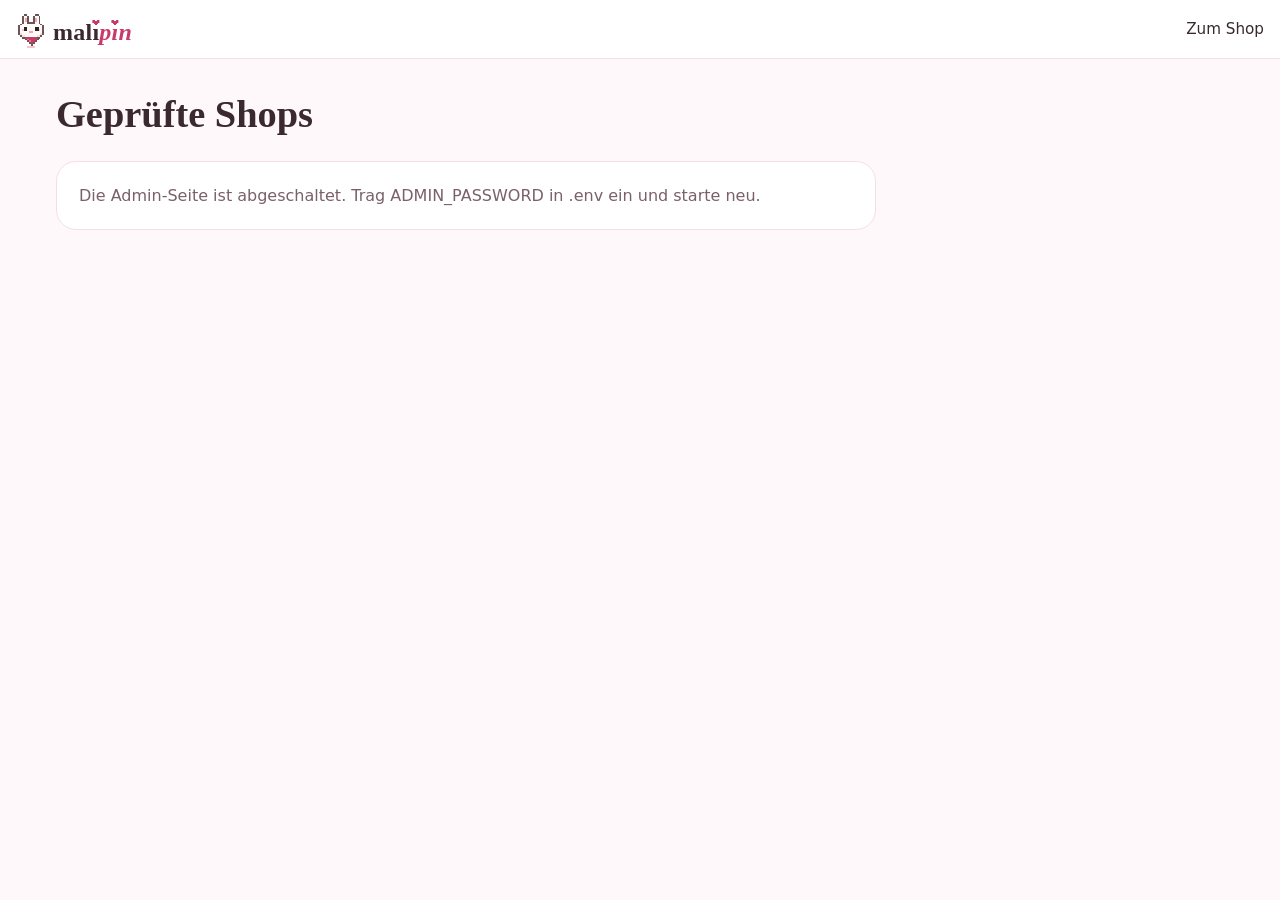
==== commit 21af83ce: "Geprüfte Shops statt einzelner Picks Statt einzelne Teile einzutragen, werden ganze Shops/Verkäufer " ====
--- a/frontend/admin.html
+++ b/frontend/admin.html
@@ -4,7 +4,7 @@
   <meta charset="UTF-8">
   <meta name="viewport" content="width=device-width, initial-scale=1">
   <link rel="icon" href="/img/favicon.svg" type="image/svg+xml">
-  <title>Admin – Malipin Picks</title>
+  <title>Admin – Geprüfte Shops</title>
   <meta name="robots" content="noindex, nofollow">
   <link rel="stylesheet" href="style.css">
   <link rel="stylesheet" href="bunny.css">
@@ -19,7 +19,7 @@
   </header>
 
   <main class="admin">
-    <h1 class="page-title">Malipin Picks</h1>
+    <h1 class="page-title">Geprüfte Shops</h1>
 
     <!-- Anmelden -->
     <form id="login-form" class="admin-card" hidden>
@@ -30,47 +30,41 @@
     </form>
 
     <div id="admin-panel" hidden>
-      <!-- Eintragen / Bearbeiten -->
-      <form id="pick-form" class="admin-card">
-        <h2 id="form-title">Neuen Pick eintragen</h2>
+      <!-- Shop eintragen -->
+      <form id="shop-form" class="admin-card">
+        <h2>Neuen Shop eintragen</h2>
         <div class="admin-grid">
-          <label>Name des Teils<input name="name" required maxlength="120" placeholder="z.B. Leinenhemd Oversized Beige"></label>
-          <label>Verkäufer / Shop<input name="seller" required maxlength="80" placeholder="z.B. LinenStudio"></label>
-          <label>Preis in €<input name="price" type="number" step="0.01" min="0" required></label>
-          <label>Welt
-            <select name="department">
-              <option value="mode">Mode</option>
-              <option value="wohnen">Wohnen &amp; Deko</option>
+          <label>Plattform
+            <select name="platform">
+              <option value="ebay">eBay</option>
+              <option value="etsy">Etsy</option>
+              <option value="aliexpress">AliExpress</option>
             </select>
           </label>
-          <label>Kategorie<select name="category" required></select></label>
-          <label>Link zum Angebot<input name="url" type="url" required placeholder="https://…"></label>
-          <label class="wide">Foto-Link<input name="image_url" type="url" required placeholder="https://… (.jpg / .png)"></label>
-          <label class="wide">Notiz: warum geprüft / was besonders ist
-            <textarea name="note" maxlength="400" rows="3" placeholder="z.B. Echte Fotos, Versand in 5 Tagen in die EU, weiches Leinen."></textarea>
+          <label><span id="seller-label">Verkäufername</span><input name="seller" required maxlength="80"><small id="seller-hint" class="muted"></small></label>
+          <label class="wide">Anzeigename<input name="name" required maxlength="80" placeholder="z.B. adidas Official Store"></label>
+          <label class="wide">Notiz: warum geprüft (sehen Besucher auf der Detailseite)
+            <textarea name="note" maxlength="300" rows="3" placeholder="z.B. Offizieller Markenstore, 99 % positive Bewertungen, Versand aus der EU."></textarea>
           </label>
-          <label class="check"><input name="sponsored" type="checkbox"> Partnerlink (wir verdienen daran → „Werbung“)</label>
         </div>
-        <img id="image-preview" class="admin-preview" alt="Vorschau" hidden>
 
         <fieldset class="admin-checklist">
           <legend>Geprüft? (alles abhaken)</legend>
-          <label><input type="checkbox" required> Keine Logos oder Markennamen (keine Fakes)</label>
-          <label><input type="checkbox" required> Gute Bewertungen des Verkäufers</label>
+          <label><input type="checkbox" required> Originalware / offizieller Store (keine Fakes)</label>
+          <label><input type="checkbox" required> Gute Bewertungen (viele, über längere Zeit)</label>
           <label><input type="checkbox" required> Versand in die EU</label>
-          <label><input type="checkbox" required> Echte Fotos (nicht nur Werbebilder)</label>
           <label><input type="checkbox" required> Rückgabe möglich</label>
+          <label><input type="checkbox" required> Kontakt / Impressum vorhanden</label>
         </fieldset>
 
         <div class="admin-actions">
-          <button class="button" type="submit" id="save-button">Pick speichern</button>
-          <button class="button secondary" type="button" id="cancel-edit" hidden>Abbrechen</button>
+          <button class="button" type="submit">Shop speichern</button>
         </div>
         <p id="form-message" class="admin-message" aria-live="polite"></p>
       </form>
 
-      <h2>Alle Picks <span id="pick-count" class="muted"></span></h2>
-      <div id="pick-list" class="product-grid"></div>
+      <h2>Alle geprüften Shops <span id="shop-count" class="muted"></span></h2>
+      <div id="shop-list" class="shop-list"></div>
     </div>
   </main>
 
--- a/frontend/style.css
+++ b/frontend/style.css
@@ -1201,7 +1201,7 @@
   position: relative;
 }
 
-.pick-badge {
+.trusted-badge {
   position: absolute;
   top: 10px;
   left: 10px;
@@ -1216,17 +1216,17 @@
   box-shadow: 0 4px 12px rgba(201, 58, 105, 0.3);
 }
 
-.card.is-pick {
+.card.is-trusted {
   border-color: #f0b8ca;
 }
 
-.pick-chip.active {
+.trusted-chip.active {
   background: var(--accent);
   border-color: var(--accent);
   color: #fff;
 }
 
-.pick-note {
+.trusted-note {
   margin: 14px 0;
   padding: 12px 14px;
   border-radius: 14px;
@@ -1234,12 +1234,27 @@
   border: 1px solid #f3dbe3;
 }
 
-.pick-note p {
+.trusted-note p {
   margin: 6px 0 0;
   color: var(--muted);
 }
 
 /* --- Admin-Seite (admin.html) --- */
+.shop-list {
+  display: grid;
+  gap: 12px;
+}
+
+.shop-row {
+  grid-template-columns: 1fr auto;
+  align-items: start;
+}
+
+.shop-row h3,
+.shop-row p {
+  margin: 0 0 4px;
+}
+
 .admin-card {
   display: grid;
   gap: 12px;
@@ -1305,10 +1320,6 @@
   padding: 0 6px;
 }
 
-.admin-preview {
-  width: 140px;
-  border-radius: 14px;
-}
 
 .admin-actions {
   display: flex;
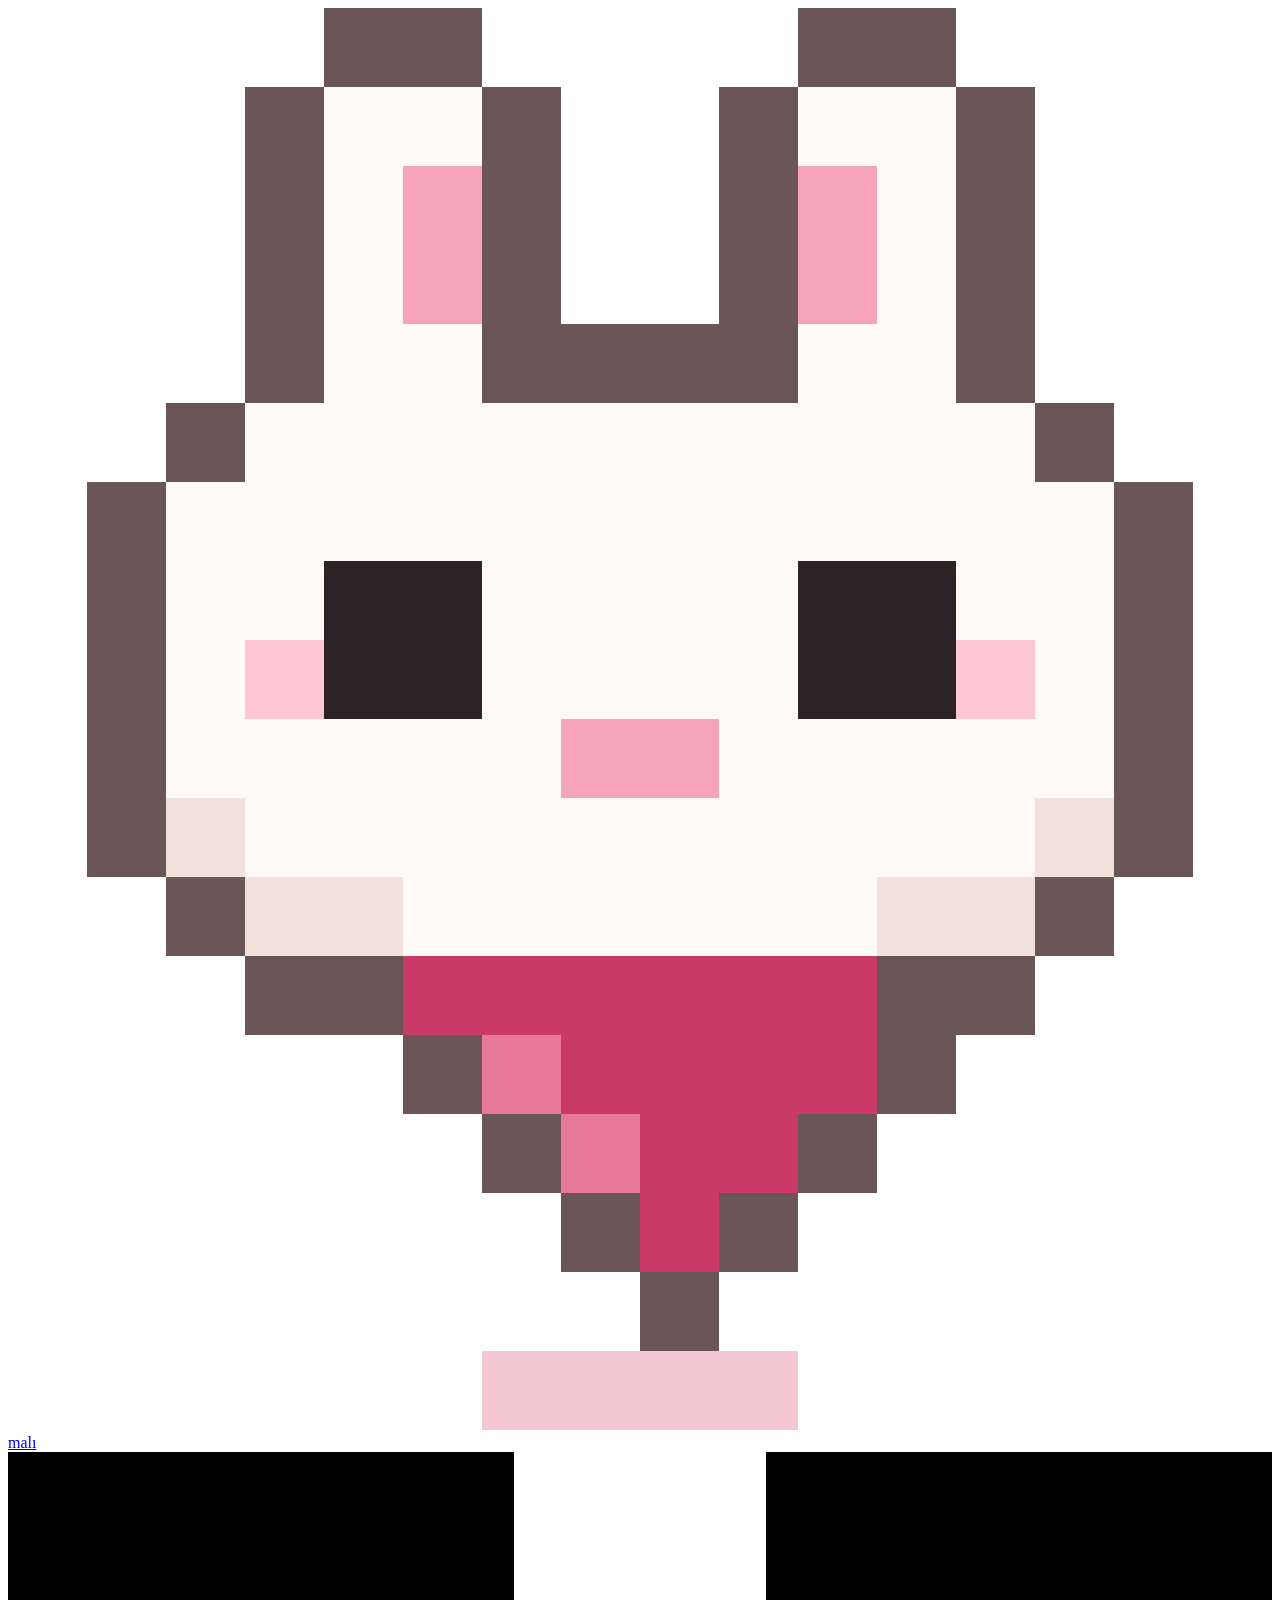
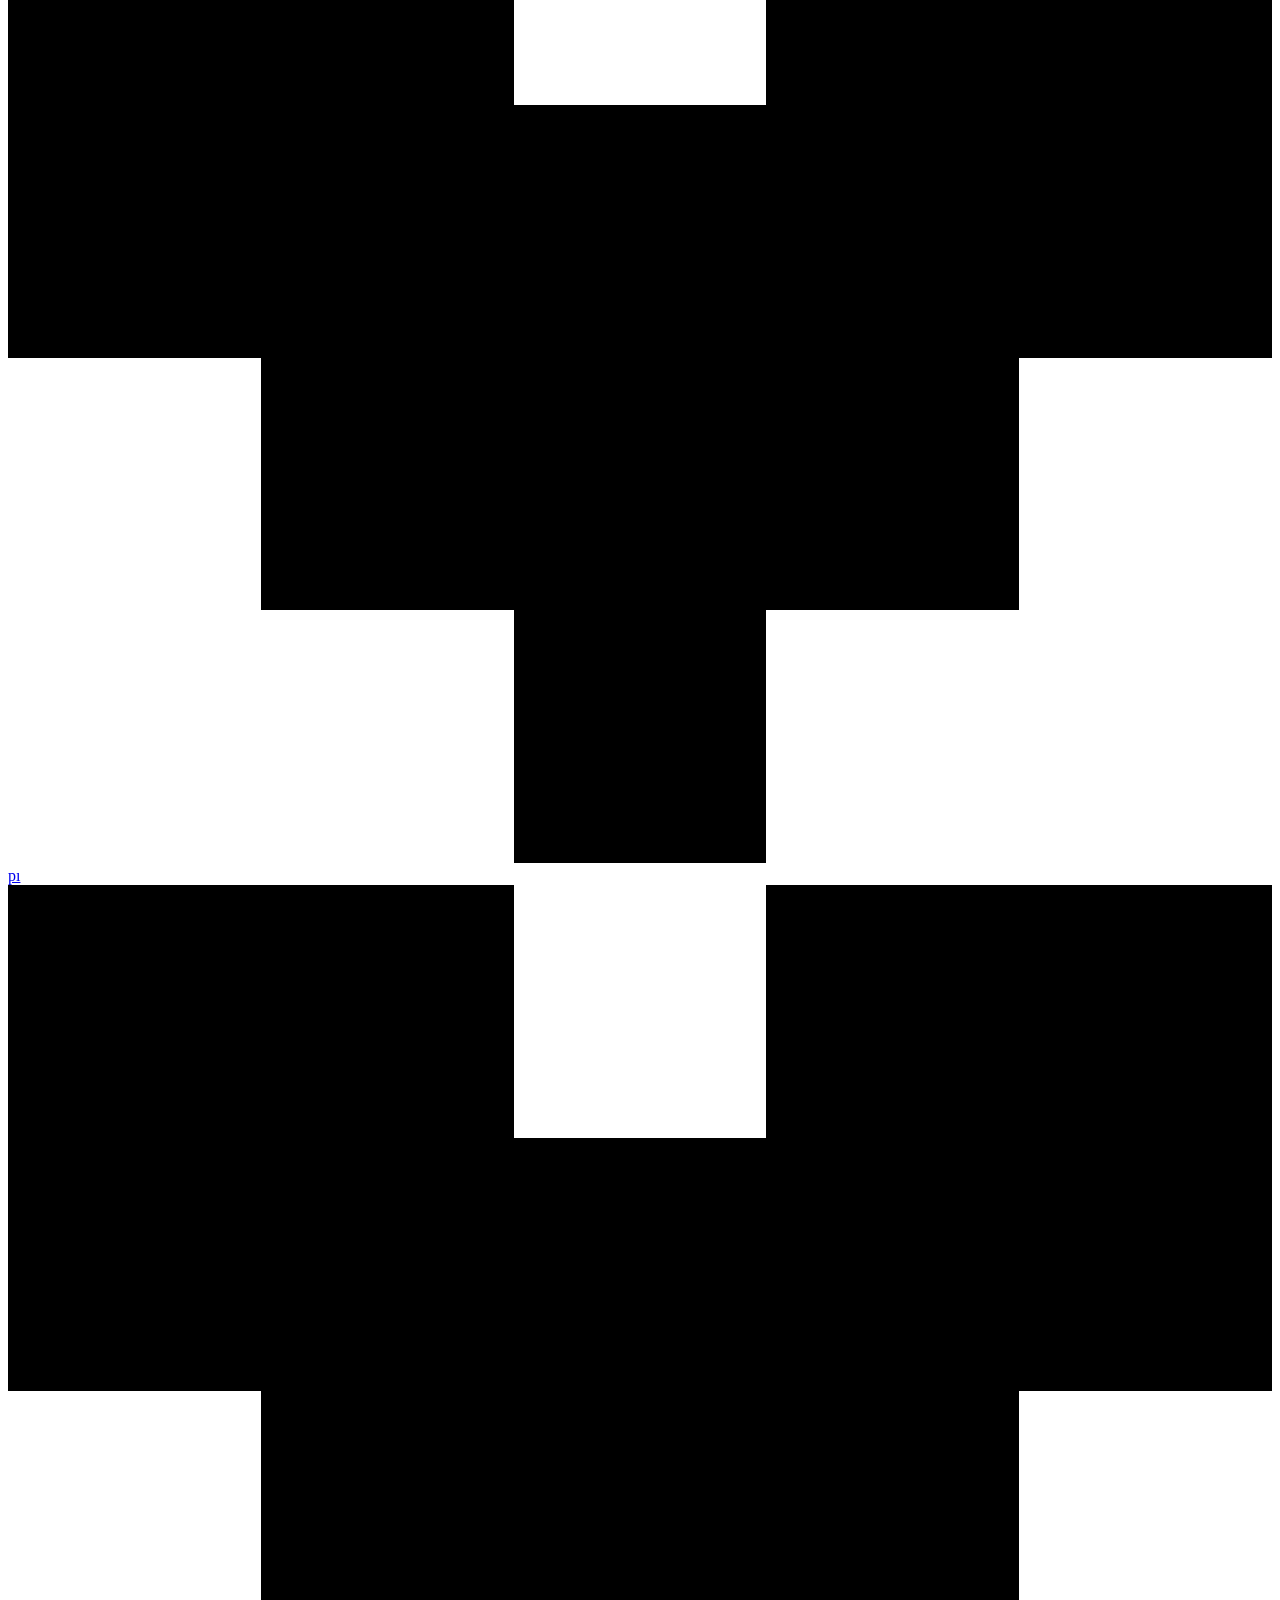
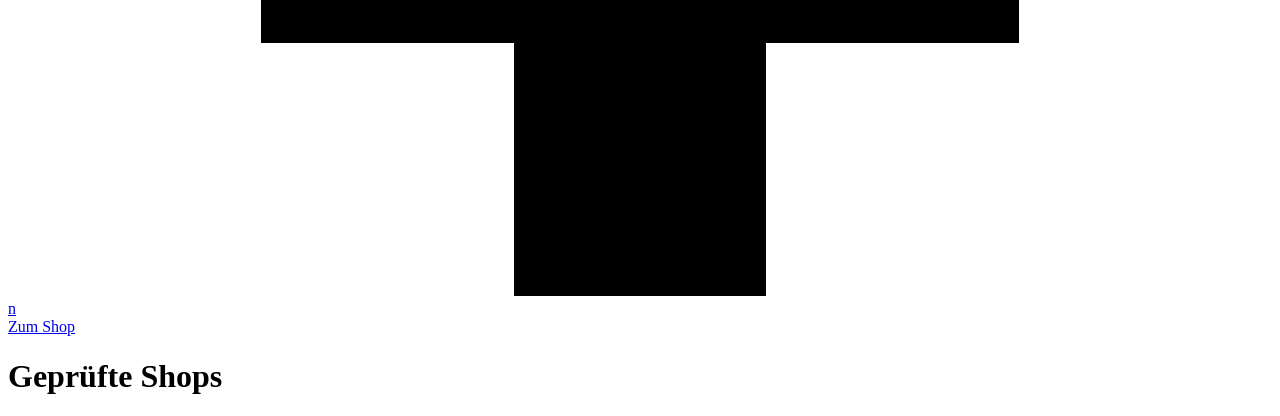
==== commit 3be398a4: "Website zweisprachig: Deutsch (/) und Englisch (/en/) - Übersetzung aus website/en.json, Build brich" ====
--- a/frontend/admin.html
+++ b/frontend/admin.html
@@ -6,8 +6,8 @@
   <link rel="icon" href="/img/favicon.svg" type="image/svg+xml">
   <title>Admin – Geprüfte Shops</title>
   <meta name="robots" content="noindex, nofollow">
-  <link rel="stylesheet" href="style.css">
-  <link rel="stylesheet" href="bunny.css">
+  <link rel="stylesheet" href="/style.css">
+  <link rel="stylesheet" href="/bunny.css">
 </head>
 <body>
   <header class="site-header">
@@ -68,6 +68,6 @@
     </div>
   </main>
 
-  <script src="admin.js"></script>
+  <script src="/admin.js"></script>
 </body>
 </html>
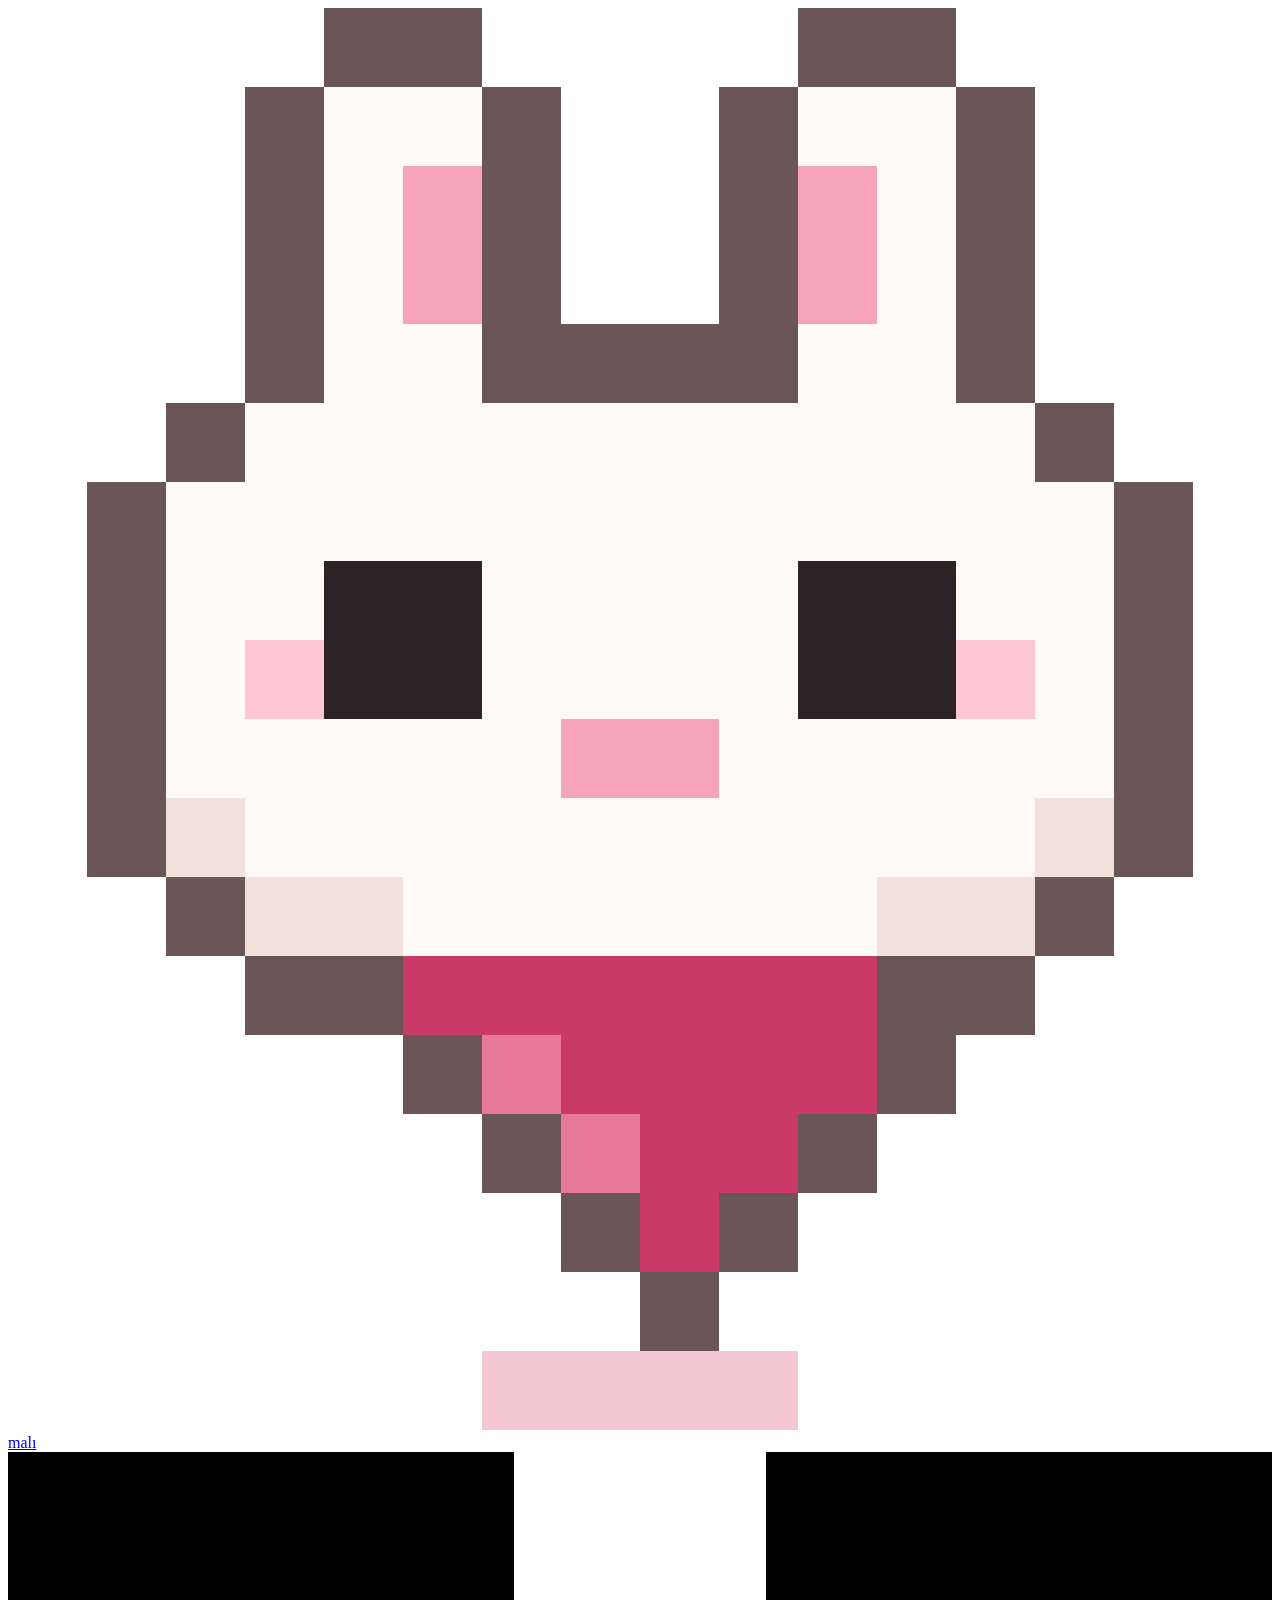
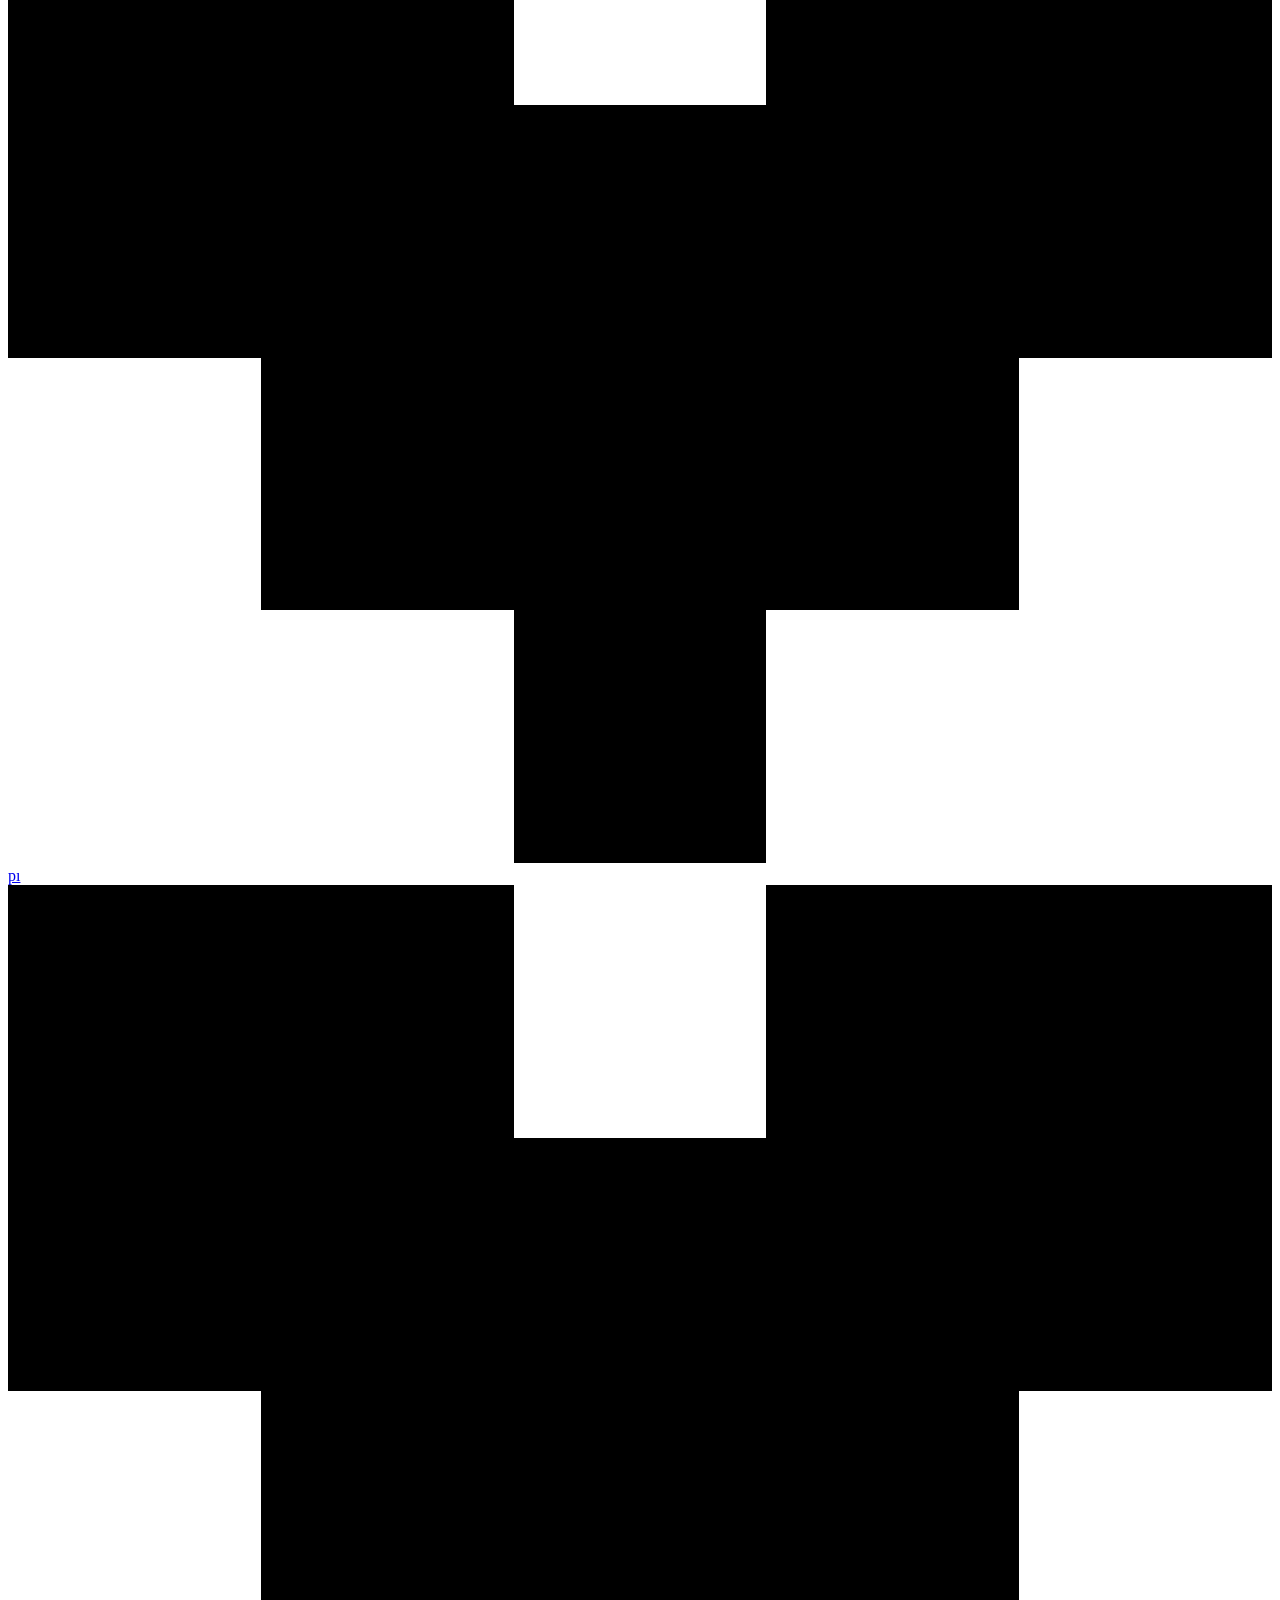
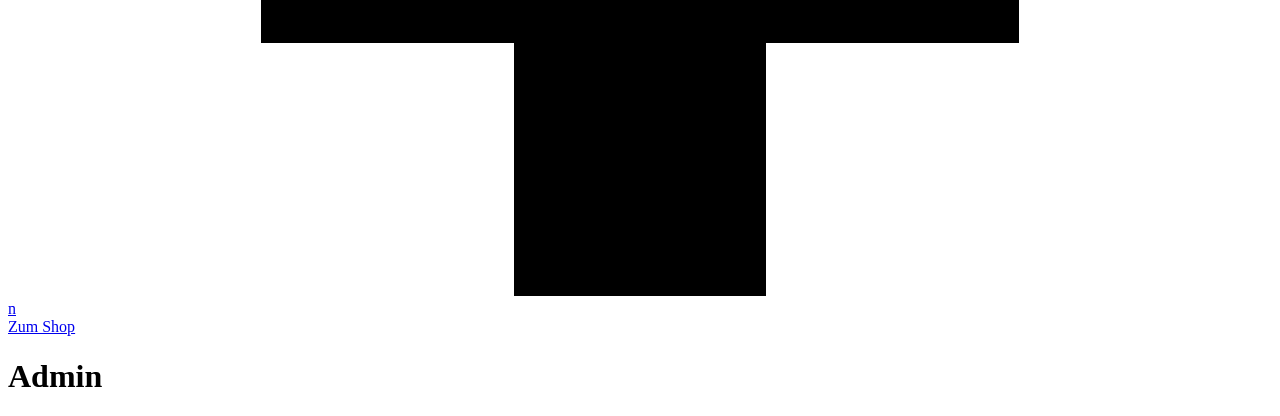
==== commit 551c614d: "Besucherzählung ohne Cookies mit Übersicht auf der Admin-Seite Co-Authored-By: Claude Opus 5.5 <nore" ====
--- a/frontend/admin.html
+++ b/frontend/admin.html
@@ -4,14 +4,14 @@
   <meta charset="UTF-8">
   <meta name="viewport" content="width=device-width, initial-scale=1">
   <link rel="icon" href="/img/favicon.svg" type="image/svg+xml">
-  <title>Admin – Geprüfte Shops</title>
+  <title>Admin | Malipin</title>
   <meta name="robots" content="noindex, nofollow">
   <link rel="stylesheet" href="/style.css">
   <link rel="stylesheet" href="/bunny.css">
 </head>
 <body>
   <header class="site-header">
-    <!-- logo --><a href="/" class="logo" aria-label="Malipin – Startseite"><svg class="logo-pin" viewBox="0 0 16 18" shape-rendering="crispEdges" aria-hidden="true"><g class="logo-ears"><rect x="4" y="0" width="2" height="1" fill="#6b5656"/><rect x="10" y="0" width="2" height="1" fill="#6b5656"/><rect x="3" y="1" width="1" height="1" fill="#6b5656"/><rect x="4" y="1" width="2" height="1" fill="#fffaf6"/><rect x="6" y="1" width="1" height="1" fill="#6b5656"/><rect x="9" y="1" width="1" height="1" fill="#6b5656"/><rect x="10" y="1" width="2" height="1" fill="#fffaf6"/><rect x="12" y="1" width="1" height="1" fill="#6b5656"/><rect x="3" y="2" width="1" height="1" fill="#6b5656"/><rect x="4" y="2" width="1" height="1" fill="#fffaf6"/><rect x="5" y="2" width="1" height="1" fill="#f6a5b9"/><rect x="6" y="2" width="1" height="1" fill="#6b5656"/><rect x="9" y="2" width="1" height="1" fill="#6b5656"/><rect x="10" y="2" width="1" height="1" fill="#f6a5b9"/><rect x="11" y="2" width="1" height="1" fill="#fffaf6"/><rect x="12" y="2" width="1" height="1" fill="#6b5656"/><rect x="3" y="3" width="1" height="1" fill="#6b5656"/><rect x="4" y="3" width="1" height="1" fill="#fffaf6"/><rect x="5" y="3" width="1" height="1" fill="#f6a5b9"/><rect x="6" y="3" width="1" height="1" fill="#6b5656"/><rect x="9" y="3" width="1" height="1" fill="#6b5656"/><rect x="10" y="3" width="1" height="1" fill="#f6a5b9"/><rect x="11" y="3" width="1" height="1" fill="#fffaf6"/><rect x="12" y="3" width="1" height="1" fill="#6b5656"/><rect x="3" y="4" width="1" height="1" fill="#6b5656"/><rect x="4" y="4" width="2" height="1" fill="#fffaf6"/><rect x="6" y="4" width="4" height="1" fill="#6b5656"/><rect x="10" y="4" width="2" height="1" fill="#fffaf6"/><rect x="12" y="4" width="1" height="1" fill="#6b5656"/></g><g><rect x="2" y="5" width="1" height="1" fill="#6b5656"/><rect x="3" y="5" width="10" height="1" fill="#fffaf6"/><rect x="13" y="5" width="1" height="1" fill="#6b5656"/><rect x="1" y="6" width="1" height="1" fill="#6b5656"/><rect x="2" y="6" width="12" height="1" fill="#fffaf6"/><rect x="14" y="6" width="1" height="1" fill="#6b5656"/><rect x="1" y="7" width="1" height="1" fill="#6b5656"/><rect x="2" y="7" width="2" height="1" fill="#fffaf6"/><rect x="6" y="7" width="4" height="1" fill="#fffaf6"/><rect x="12" y="7" width="2" height="1" fill="#fffaf6"/><rect x="14" y="7" width="1" height="1" fill="#6b5656"/><rect x="1" y="8" width="1" height="1" fill="#6b5656"/><rect x="2" y="8" width="1" height="1" fill="#fffaf6"/><rect x="3" y="8" width="1" height="1" fill="#ffc7d1"/><rect x="6" y="8" width="4" height="1" fill="#fffaf6"/><rect x="12" y="8" width="1" height="1" fill="#ffc7d1"/><rect x="13" y="8" width="1" height="1" fill="#fffaf6"/><rect x="14" y="8" width="1" height="1" fill="#6b5656"/><rect x="1" y="9" width="1" height="1" fill="#6b5656"/><rect x="2" y="9" width="5" height="1" fill="#fffaf6"/><rect x="7" y="9" width="2" height="1" fill="#f6a5b9"/><rect x="9" y="9" width="5" height="1" fill="#fffaf6"/><rect x="14" y="9" width="1" height="1" fill="#6b5656"/><rect x="1" y="10" width="1" height="1" fill="#6b5656"/><rect x="2" y="10" width="1" height="1" fill="#f1e1da"/><rect x="3" y="10" width="10" height="1" fill="#fffaf6"/><rect x="13" y="10" width="1" height="1" fill="#f1e1da"/><rect x="14" y="10" width="1" height="1" fill="#6b5656"/><rect x="2" y="11" width="1" height="1" fill="#6b5656"/><rect x="3" y="11" width="2" height="1" fill="#f1e1da"/><rect x="5" y="11" width="6" height="1" fill="#fffaf6"/><rect x="11" y="11" width="2" height="1" fill="#f1e1da"/><rect x="13" y="11" width="1" height="1" fill="#6b5656"/><rect x="3" y="12" width="2" height="1" fill="#6b5656"/><rect x="5" y="12" width="6" height="1" fill="#c93a69"/><rect x="11" y="12" width="2" height="1" fill="#6b5656"/><rect x="5" y="13" width="1" height="1" fill="#6b5656"/><rect x="6" y="13" width="1" height="1" fill="#e8789a"/><rect x="7" y="13" width="4" height="1" fill="#c93a69"/><rect x="11" y="13" width="1" height="1" fill="#6b5656"/><rect x="6" y="14" width="1" height="1" fill="#6b5656"/><rect x="7" y="14" width="1" height="1" fill="#e8789a"/><rect x="8" y="14" width="2" height="1" fill="#c93a69"/><rect x="10" y="14" width="1" height="1" fill="#6b5656"/><rect x="7" y="15" width="1" height="1" fill="#6b5656"/><rect x="8" y="15" width="1" height="1" fill="#c93a69"/><rect x="9" y="15" width="1" height="1" fill="#6b5656"/><rect x="8" y="16" width="1" height="1" fill="#6b5656"/><rect x="6" y="17" width="4" height="1" fill="#f3c6d3"/></g><g class="logo-eyes"><rect x="4" y="7" width="2" height="1" fill="#2d2326"/><rect x="10" y="7" width="2" height="1" fill="#2d2326"/><rect x="4" y="8" width="2" height="1" fill="#2d2326"/><rect x="10" y="8" width="2" height="1" fill="#2d2326"/></g></svg><span class="logo-word"><span class="logo-mali">mal<span class="logo-i">ı<svg class="logo-heart" viewBox="0 0 5 4" shape-rendering="crispEdges" aria-hidden="true"><rect x="0" y="0" width="2" height="1"/><rect x="3" y="0" width="2" height="1"/><rect x="0" y="1" width="5" height="1"/><rect x="1" y="2" width="3" height="1"/><rect x="2" y="3" width="1" height="1"/></svg></span></span><span class="logo-pinword">p<span class="logo-i">ı<svg class="logo-heart" viewBox="0 0 5 4" shape-rendering="crispEdges" aria-hidden="true"><rect x="0" y="0" width="2" height="1"/><rect x="3" y="0" width="2" height="1"/><rect x="0" y="1" width="5" height="1"/><rect x="1" y="2" width="3" height="1"/><rect x="2" y="3" width="1" height="1"/></svg></span>n</span></span></a><!-- /logo -->
+    <!-- logo --><a href="/" class="logo" aria-label="Malipin Startseite"><svg class="logo-pin" viewBox="0 0 16 18" shape-rendering="crispEdges" aria-hidden="true"><g class="logo-ears"><rect x="4" y="0" width="2" height="1" fill="#6b5656"/><rect x="10" y="0" width="2" height="1" fill="#6b5656"/><rect x="3" y="1" width="1" height="1" fill="#6b5656"/><rect x="4" y="1" width="2" height="1" fill="#fffaf6"/><rect x="6" y="1" width="1" height="1" fill="#6b5656"/><rect x="9" y="1" width="1" height="1" fill="#6b5656"/><rect x="10" y="1" width="2" height="1" fill="#fffaf6"/><rect x="12" y="1" width="1" height="1" fill="#6b5656"/><rect x="3" y="2" width="1" height="1" fill="#6b5656"/><rect x="4" y="2" width="1" height="1" fill="#fffaf6"/><rect x="5" y="2" width="1" height="1" fill="#f6a5b9"/><rect x="6" y="2" width="1" height="1" fill="#6b5656"/><rect x="9" y="2" width="1" height="1" fill="#6b5656"/><rect x="10" y="2" width="1" height="1" fill="#f6a5b9"/><rect x="11" y="2" width="1" height="1" fill="#fffaf6"/><rect x="12" y="2" width="1" height="1" fill="#6b5656"/><rect x="3" y="3" width="1" height="1" fill="#6b5656"/><rect x="4" y="3" width="1" height="1" fill="#fffaf6"/><rect x="5" y="3" width="1" height="1" fill="#f6a5b9"/><rect x="6" y="3" width="1" height="1" fill="#6b5656"/><rect x="9" y="3" width="1" height="1" fill="#6b5656"/><rect x="10" y="3" width="1" height="1" fill="#f6a5b9"/><rect x="11" y="3" width="1" height="1" fill="#fffaf6"/><rect x="12" y="3" width="1" height="1" fill="#6b5656"/><rect x="3" y="4" width="1" height="1" fill="#6b5656"/><rect x="4" y="4" width="2" height="1" fill="#fffaf6"/><rect x="6" y="4" width="4" height="1" fill="#6b5656"/><rect x="10" y="4" width="2" height="1" fill="#fffaf6"/><rect x="12" y="4" width="1" height="1" fill="#6b5656"/></g><g><rect x="2" y="5" width="1" height="1" fill="#6b5656"/><rect x="3" y="5" width="10" height="1" fill="#fffaf6"/><rect x="13" y="5" width="1" height="1" fill="#6b5656"/><rect x="1" y="6" width="1" height="1" fill="#6b5656"/><rect x="2" y="6" width="12" height="1" fill="#fffaf6"/><rect x="14" y="6" width="1" height="1" fill="#6b5656"/><rect x="1" y="7" width="1" height="1" fill="#6b5656"/><rect x="2" y="7" width="2" height="1" fill="#fffaf6"/><rect x="6" y="7" width="4" height="1" fill="#fffaf6"/><rect x="12" y="7" width="2" height="1" fill="#fffaf6"/><rect x="14" y="7" width="1" height="1" fill="#6b5656"/><rect x="1" y="8" width="1" height="1" fill="#6b5656"/><rect x="2" y="8" width="1" height="1" fill="#fffaf6"/><rect x="3" y="8" width="1" height="1" fill="#ffc7d1"/><rect x="6" y="8" width="4" height="1" fill="#fffaf6"/><rect x="12" y="8" width="1" height="1" fill="#ffc7d1"/><rect x="13" y="8" width="1" height="1" fill="#fffaf6"/><rect x="14" y="8" width="1" height="1" fill="#6b5656"/><rect x="1" y="9" width="1" height="1" fill="#6b5656"/><rect x="2" y="9" width="5" height="1" fill="#fffaf6"/><rect x="7" y="9" width="2" height="1" fill="#f6a5b9"/><rect x="9" y="9" width="5" height="1" fill="#fffaf6"/><rect x="14" y="9" width="1" height="1" fill="#6b5656"/><rect x="1" y="10" width="1" height="1" fill="#6b5656"/><rect x="2" y="10" width="1" height="1" fill="#f1e1da"/><rect x="3" y="10" width="10" height="1" fill="#fffaf6"/><rect x="13" y="10" width="1" height="1" fill="#f1e1da"/><rect x="14" y="10" width="1" height="1" fill="#6b5656"/><rect x="2" y="11" width="1" height="1" fill="#6b5656"/><rect x="3" y="11" width="2" height="1" fill="#f1e1da"/><rect x="5" y="11" width="6" height="1" fill="#fffaf6"/><rect x="11" y="11" width="2" height="1" fill="#f1e1da"/><rect x="13" y="11" width="1" height="1" fill="#6b5656"/><rect x="3" y="12" width="2" height="1" fill="#6b5656"/><rect x="5" y="12" width="6" height="1" fill="#c93a69"/><rect x="11" y="12" width="2" height="1" fill="#6b5656"/><rect x="5" y="13" width="1" height="1" fill="#6b5656"/><rect x="6" y="13" width="1" height="1" fill="#e8789a"/><rect x="7" y="13" width="4" height="1" fill="#c93a69"/><rect x="11" y="13" width="1" height="1" fill="#6b5656"/><rect x="6" y="14" width="1" height="1" fill="#6b5656"/><rect x="7" y="14" width="1" height="1" fill="#e8789a"/><rect x="8" y="14" width="2" height="1" fill="#c93a69"/><rect x="10" y="14" width="1" height="1" fill="#6b5656"/><rect x="7" y="15" width="1" height="1" fill="#6b5656"/><rect x="8" y="15" width="1" height="1" fill="#c93a69"/><rect x="9" y="15" width="1" height="1" fill="#6b5656"/><rect x="8" y="16" width="1" height="1" fill="#6b5656"/><rect x="6" y="17" width="4" height="1" fill="#f3c6d3"/></g><g class="logo-eyes"><rect x="4" y="7" width="2" height="1" fill="#2d2326"/><rect x="10" y="7" width="2" height="1" fill="#2d2326"/><rect x="4" y="8" width="2" height="1" fill="#2d2326"/><rect x="10" y="8" width="2" height="1" fill="#2d2326"/></g></svg><span class="logo-word"><span class="logo-mali">mal<span class="logo-i">ı<svg class="logo-heart" viewBox="0 0 5 4" shape-rendering="crispEdges" aria-hidden="true"><rect x="0" y="0" width="2" height="1"/><rect x="3" y="0" width="2" height="1"/><rect x="0" y="1" width="5" height="1"/><rect x="1" y="2" width="3" height="1"/><rect x="2" y="3" width="1" height="1"/></svg></span></span><span class="logo-pinword">p<span class="logo-i">ı<svg class="logo-heart" viewBox="0 0 5 4" shape-rendering="crispEdges" aria-hidden="true"><rect x="0" y="0" width="2" height="1"/><rect x="3" y="0" width="2" height="1"/><rect x="0" y="1" width="5" height="1"/><rect x="1" y="2" width="3" height="1"/><rect x="2" y="3" width="1" height="1"/></svg></span>n</span></span></a><!-- /logo -->
     <nav class="header-nav">
       <a href="/shop.html" class="header-link">Zum Shop</a>
       <button id="admin-logout" class="button secondary small" hidden>Abmelden</button>
@@ -19,7 +19,7 @@
   </header>
 
   <main class="admin">
-    <h1 class="page-title">Geprüfte Shops</h1>
+    <h1 class="page-title">Admin</h1>
 
     <!-- Anmelden -->
     <form id="login-form" class="admin-card" hidden>
@@ -30,6 +30,14 @@
     </form>
 
     <div id="admin-panel" hidden>
+      <!-- Besucherzahlen (ohne Cookies, backend/stats.py) -->
+      <section class="admin-card">
+        <h2>Besucher <span class="muted">letzte 30 Tage</span></h2>
+        <div id="stats-totals" class="stats-totals"></div>
+        <table id="stats-days" class="stats-table"></table>
+        <p id="stats-shops" class="muted"></p>
+      </section>
+
       <!-- Shop eintragen -->
       <form id="shop-form" class="admin-card">
         <h2>Neuen Shop eintragen</h2>
